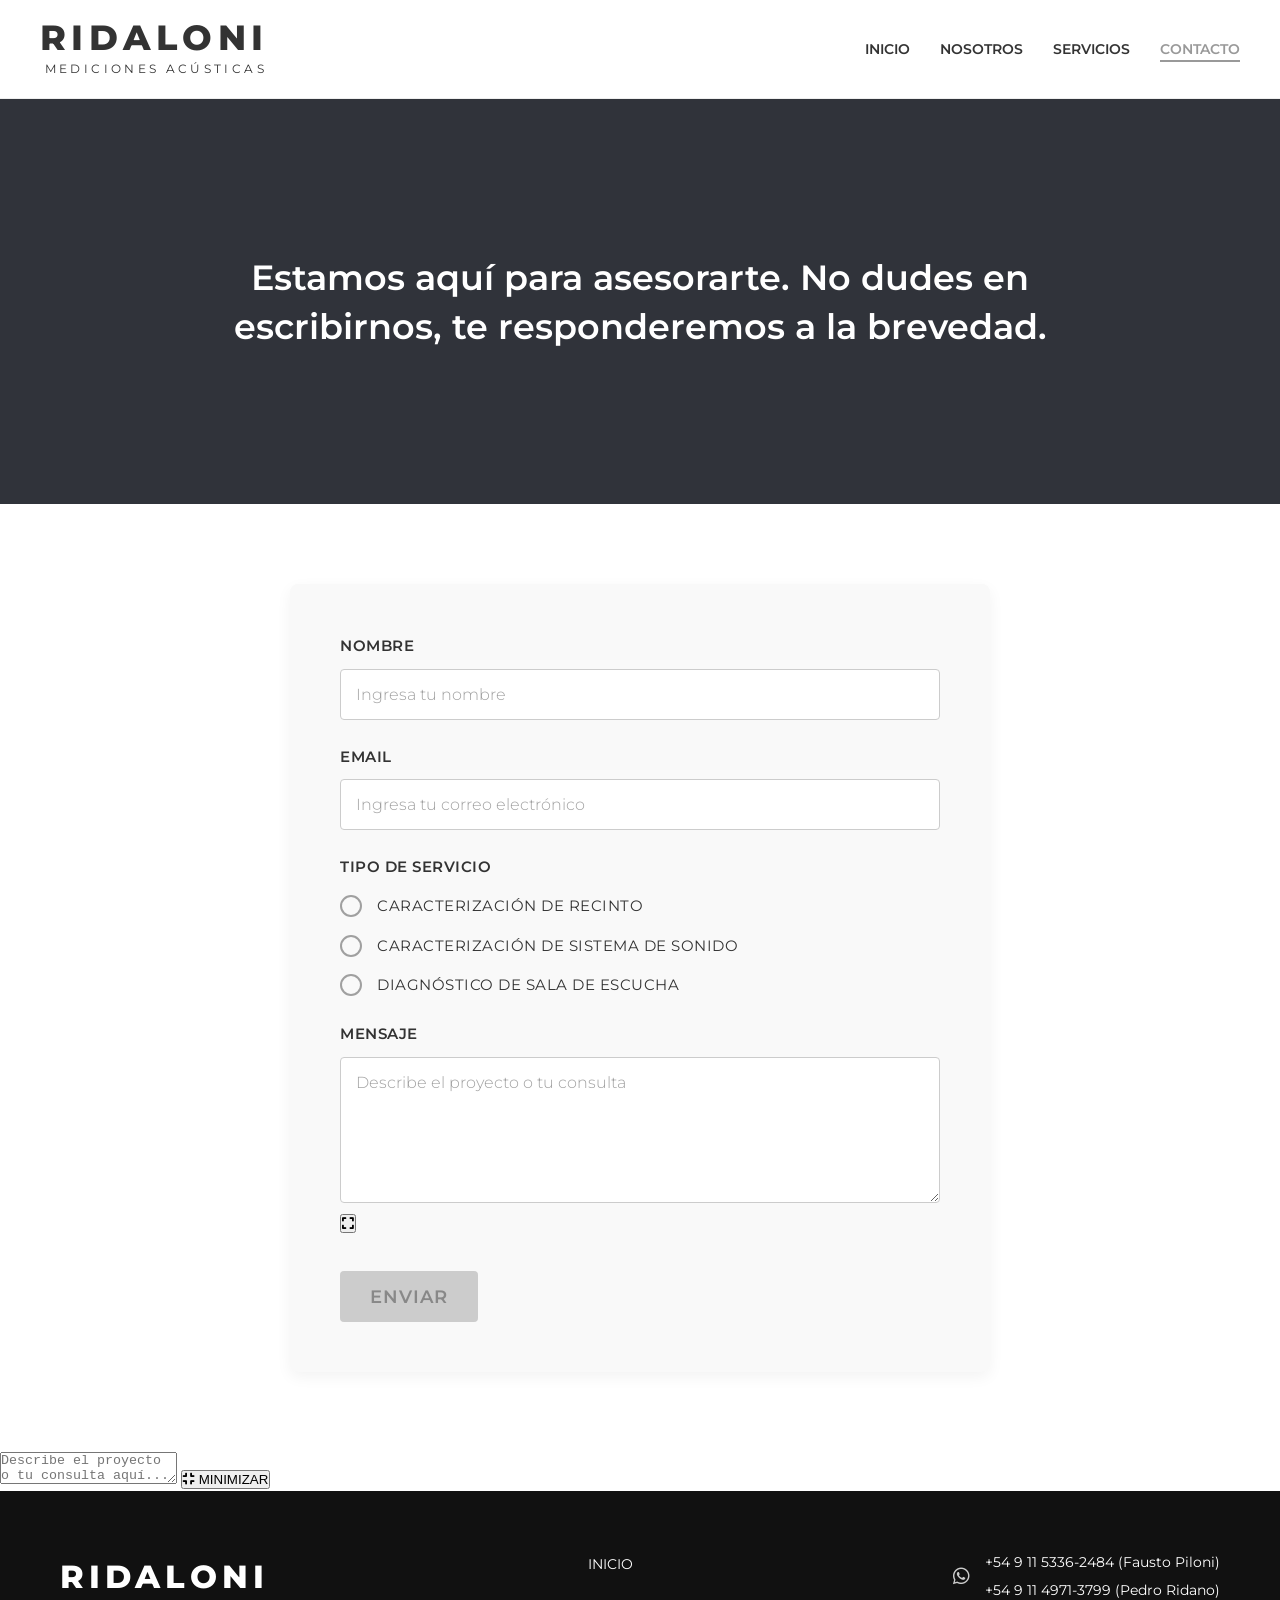
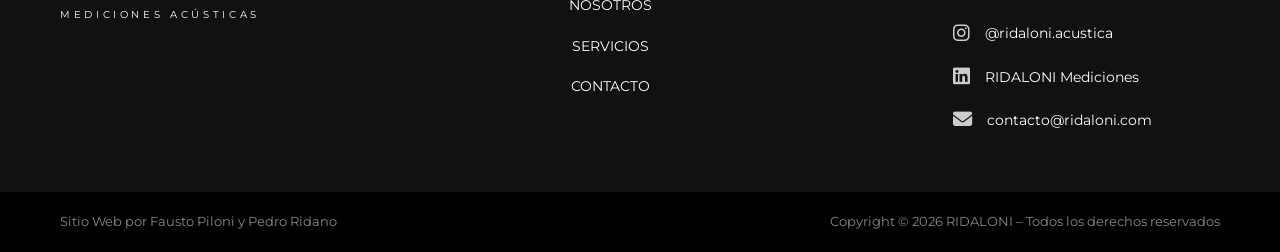
==== contacto/index.html @ b8cfa77a "Update index.html" ====
<!DOCTYPE html>
<html lang="es">
<head>
    <meta charset="UTF-8">
    <meta name="viewport" content="width=device-width, initial-scale=1.0">
    <title>Contacto | RIDALONI Mediciones Acústicas</title>
    
    <link rel="preconnect" href="https://fonts.googleapis.com">
    <link rel="preconnect" href="https://fonts.gstatic.com" crossorigin>
    <link href="https://fonts.googleapis.com/css2?family=Montserrat:wght@300;400;600;800&display=swap" rel="stylesheet">
    <link rel="stylesheet" href="https://cdnjs.cloudflare.com/ajax/libs/font-awesome/6.4.0/css/all.min.css">
    
    <link rel="stylesheet" href="../assets/css/style.css">
</head>
<body>

    <!-- CABECERA -->
    <header class="main-header" id="cabecera">
        <div class="logo-container">
            <a href="../" class="logo-link">
                <span class="logo-title">RIDALONI</span>
                <span class="logo-subtitle">MEDICIONES ACÚSTICAS</span>
            </a>
        </div>
        <nav class="main-nav">
            <ul>
                <li><a href="../">INICIO</a></li>
                <li><a href="../nosotros/">NOSOTROS</a></li>
                <li><a href="../servicios/">SERVICIOS</a></li>
                <li><a href="./" class="active">CONTACTO</a></li>
            </ul>
        </nav>
    </header>

    <main>
        <!-- SECCIÓN: FOTO HERO -->
        <section class="hero-contacto">
            <div class="hero-overlay"></div>
            <h1>Estamos aquí para asesorarte. No dudes en escribirnos, te responderemos a la brevedad.</h1>
        </section>

        <!-- SECCIÓN: FORMULARIO DE CONTACTO -->
        <section class="contact-form-section">
            <div class="container">
                
                <div class="form-wrapper">
                    <!-- FormSubmit configurado -->
                    <form action="https://formsubmit.co/faustopiloni@gmail.com" method="POST" class="custom-form" id="formularioContacto">
                        
                        <input type="hidden" name="_subject" id="asuntoDinamico" value="Nueva consulta desde la web">
                        <input type="hidden" name="_template" value="table">
                        
                        <div class="form-group">
                            <label for="nombre">NOMBRE</label>
                            <input type="text" id="nombre" name="nombre" placeholder="Ingresa tu nombre" required>
                        </div>

                        <div class="form-group">
                            <label for="email">EMAIL</label>
                            <input type="email" id="email" name="email" placeholder="Ingresa tu correo electrónico" required>
                        </div>

                        <div class="form-group">
                            <label>TIPO DE SERVICIO</label>
                            <div class="radio-group">
                                <label class="custom-radio" title="Seleccione una de las opciones">
                                    <input type="radio" name="servicio" value="Caracterización de Recinto" required>
                                    <span class="radio-mark"></span>
                                    CARACTERIZACIÓN DE RECINTO
                                </label>
                                
                                <label class="custom-radio" title="Seleccione una de las opciones">
                                    <input type="radio" name="servicio" value="Caracterización de Sistema de Sonido">
                                    <span class="radio-mark"></span>
                                    CARACTERIZACIÓN DE SISTEMA DE SONIDO
                                </label>
                                
                                <label class="custom-radio" title="Seleccione una de las opciones">
                                    <input type="radio" name="servicio" value="Diagnóstico de Sala de Escucha">
                                    <span class="radio-mark"></span>
                                    DIAGNÓSTICO DE SALA DE ESCUCHA
                                </label>
                            </div>
                        </div>

                        <div class="form-group">
                            <label for="mensaje">MENSAJE</label>
                            <!-- Contenedor nuevo para posicionar el botoncito -->
                            <div class="textarea-wrapper">
                                <textarea id="mensaje" name="mensaje" rows="6" placeholder="Describe el proyecto o tu consulta" required></textarea>
                                <button type="button" id="btnExpand" class="btn-expand" title="Escribir en pantalla completa">
                                    <i class="fa-solid fa-expand"></i>
                                </button>
                            </div>
                        </div>

                        <button type="submit" class="btn-enviar" id="btnEnviar" disabled>ENVIAR</button>
                    </form>
                </div>

            </div>
        </section>

        <!-- MODAL PANTALLA COMPLETA PARA EL MENSAJE -->
        <div id="modalMensaje" class="fullscreen-modal">
            <div class="modal-content">
                <textarea id="mensajeFullscreen" placeholder="Describe el proyecto o tu consulta aquí..."></textarea>
                <button type="button" id="btnMinimize" class="btn-minimize" title="Volver al formulario">
                    <i class="fa-solid fa-compress"></i> MINIMIZAR
                </button>
            </div>
        </div>
    </main>

    <!-- PIE DE PÁGINA -->
    <footer class="main-footer">
        <div class="footer-top container">
            <div class="footer-col footer-logo">
                <span class="logo-title-footer">RIDALONI</span>
                <span class="logo-subtitle-footer">MEDICIONES ACÚSTICAS</span>
            </div>
            <div class="footer-col footer-nav">
                <ul>
                    <li><a href="../">INICIO</a></li>
                    <li><a href="../nosotros/">NOSOTROS</a></li>
                    <li><a href="../servicios/">SERVICIOS</a></li>
                    <li><a href="./">CONTACTO</a></li>
                </ul>
            </div>
            <div class="footer-col footer-contact">
                <div class="contact-item">
                    <i class="fa-brands fa-whatsapp"></i>
                    <div class="phones">
                        <a href="https://wa.me/5491153362484" target="_blank">+54 9 11 5336-2484 (Fausto Piloni)</a>
                        <a href="https://wa.me/5491149713799" target="_blank">+54 9 11 4971-3799 (Pedro Ridano)</a>
                    </div>
                </div>
                <div class="contact-item">
                    <i class="fa-brands fa-instagram"></i>
                    <a href="https://instagram.com/ridaloni.acustica" target="_blank">@ridaloni.acustica</a>
                </div>
                <div class="contact-item">
                    <i class="fa-brands fa-linkedin"></i>
                    <a href="https://linkedin.com/company/ridaloni" target="_blank">RIDALONI Mediciones</a>
                </div>
                <div class="contact-item">
                    <i class="fa-solid fa-envelope"></i>
                    <a href="mailto:contacto@ridaloni.com">contacto@ridaloni.com</a>
                </div>
            </div>
        </div>
        <div class="footer-bottom">
            <div class="container bottom-flex">
                <div class="bottom-left">Sitio Web por Fausto Piloni y Pedro Ridano</div>
                <div class="bottom-right">Copyright &copy; 2026 RIDALONI &ndash; Todos los derechos reservados</div>
            </div>
        </div>
    </footer>

    <!-- BOTÓN VOLVER ARRIBA -->
    <button id="btnVolverArriba" title="Volver al inicio">
        <i class="fa-solid fa-chevron-up"></i>
    </button>

    <script>
        // --- LÓGICA DEL BOTÓN VOLVER ARRIBA ---
        const btnVolver = document.getElementById("btnVolverArriba");
        window.onscroll = function() {
            if (document.body.scrollTop > 20 || document.documentElement.scrollTop > 20) {
                btnVolver.classList.add("mostrar");
            } else {
                btnVolver.classList.remove("mostrar");
            }
        };
        btnVolver.addEventListener("click", function() {
            window.scrollTo({ top: 0, behavior: "smooth" });
        });

        // --- LÓGICA DEL FORMULARIO Y VALIDACIÓN ---
        const form = document.getElementById('formularioContacto');
        const btnEnviar = document.getElementById('btnEnviar');
        const asuntoDinamico = document.getElementById('asuntoDinamico');
        const inputs = form.querySelectorAll('input[type="text"], input[type="email"], textarea');
        const radios = form.querySelectorAll('input[type="radio"]');

        function validarFormulario() {
            let textoCompleto = true;
            inputs.forEach(input => {
                if (input.value.trim() === '') {
                    textoCompleto = false;
                }
            });

            let radioSeleccionado = false;
            radios.forEach(radio => {
                if (radio.checked) {
                    radioSeleccionado = true;
                }
            });

            if (textoCompleto && radioSeleccionado) {
                btnEnviar.disabled = false;
            } else {
                btnEnviar.disabled = true;
            }
        }

        form.addEventListener('input', validarFormulario);
        form.addEventListener('change', validarFormulario);

        form.addEventListener('submit', function() {
            const nombre = document.getElementById('nombre').value.trim();
            let servicio = "";
            radios.forEach(radio => {
                if (radio.checked) {
                    servicio = radio.value;
                }
            });
            asuntoDinamico.value = nombre + " - " + servicio;
        });

        // --- LÓGICA DEL MODO PANTALLA COMPLETA (MENSAJE) ---
        const modalMensaje = document.getElementById('modalMensaje');
        const btnExpand = document.getElementById('btnExpand');
        const btnMinimize = document.getElementById('btnMinimize');
        const mensajeOriginal = document.getElementById('mensaje');
        const mensajeFullscreen = document.getElementById('mensajeFullscreen');

        // Abrir pantalla completa
        btnExpand.addEventListener('click', () => {
            modalMensaje.classList.add('mostrar-modal');
            mensajeFullscreen.value = mensajeOriginal.value; // Copia lo que ya escribiste
            mensajeFullscreen.focus();
        });

        // Minimizar pantalla completa
        btnMinimize.addEventListener('click', () => {
            modalMensaje.classList.remove('mostrar-modal');
            mensajeOriginal.value = mensajeFullscreen.value; // Vuelca lo que escribiste en el form
            validarFormulario(); // Re-chequea si se habilita el botón enviar
        });

        // Sincronizar en tiempo real mientras el usuario escribe en fullscreen
        mensajeFullscreen.addEventListener('input', () => {
            mensajeOriginal.value = mensajeFullscreen.value;
            validarFormulario();
        });
    </script>
</body>
</html>
---- assets/css/style.css ----
/* ==========================================================================
   RESET Y VARIABLES BASE
   ========================================================================== */
* {
    margin: 0;
    padding: 0;
    box-sizing: border-box;
}

body {
    font-family: 'Montserrat', sans-serif;
    background-color: #ffffff;
    color: #333333; 
    line-height: 1.6;
}

.container {
    max-width: 1200px;
    margin: 0 auto;
    padding: 0 20px;
}

/* ==========================================================================
   CABECERA (HEADER) Y NAVEGACIÓN
   ========================================================================== */
.main-header {
    display: flex;
    justify-content: space-between;
    align-items: center;
    padding: 20px 40px;
    background-color: #ffffff;
    border-bottom: 1px solid #eeeeee;
}

.logo-link {
    text-decoration: none;
    display: flex;
    flex-direction: column;
    align-items: center;
    color: #333333;
}

.logo-title {
    font-size: 2.2rem;
    font-weight: 800;
    letter-spacing: 0.15em;
    line-height: 1;
}

.logo-subtitle {
    font-size: 0.75rem;
    font-weight: 400;
    letter-spacing: 0.28em; 
    margin-top: 4px;
    margin-right: -0.28em; 
}

.main-nav ul {
    list-style: none;
    display: flex;
    gap: 30px;
}

.main-nav a {
    text-decoration: none;
    color: #333333;
    font-weight: 600;
    font-size: 0.9rem;
    transition: all 0.3s ease;
}

.main-nav a:hover,
.main-nav a.active {
    color: #999999;
    text-decoration: underline;
    text-underline-offset: 6px;
    text-decoration-thickness: 2px;
}

/* ==========================================================================
   CARRUSEL (IMÁGENES GRANDES)
   ========================================================================== */
.carousel {
    position: relative;
    width: 100%;
    height: 85vh;
    overflow: hidden;
}

.carousel-inner {
    width: 100%;
    height: 100%;
    position: relative;
}

.carousel-item {
    position: absolute;
    top: 0;
    left: 0;
    width: 100%;
    height: 100%;
    opacity: 0;
    transition: opacity 0.8s ease-in-out;
    display: flex;
    align-items: center;
    justify-content: center;
    background-size: cover;
    background-position: center;
}

.carousel-item.active {
    opacity: 1;
    z-index: 1;
}

.carousel-control {
    position: absolute;
    top: 50%;
    transform: translateY(-50%);
    background: rgba(255, 255, 255, 0.3);
    color: #ffffff;
    border: none;
    font-size: 2rem;
    padding: 15px 20px;
    cursor: pointer;
    z-index: 10;
    transition: background 0.3s;
}

.carousel-control:hover {
    background: rgba(0, 0, 0, 0.5);
}

.prev { left: 20px; }
.next { right: 20px; }

.temp-text {
    color: #ffffff;
    font-size: 2rem;
    font-weight: 600;
}

/* ==========================================================================
   SECCIÓN: QUIÉNES SOMOS
   ========================================================================== */
.about-section {
    padding: 80px 20px;
    background-color: #ffffff;
    text-align: center;
}

.about-section p {
    font-size: 1.5rem; 
    font-weight: 300;
    max-width: 900px;
    margin: 0 auto;
    color: #444444; 
}

/* ==========================================================================
   SECCIÓN: SLOGAN
   ========================================================================== */
.slogan-section {
    background-color: #4a5568; 
    color: #ffffff;
    padding: 60px 20px;
    text-align: center;
}

.slogan-section h2 {
    font-size: 2rem;
    font-weight: 400;
    letter-spacing: 1px;
}

/* ==========================================================================
   FOOTER (PIE DE PÁGINA)
   ========================================================================== */
.main-footer {
    background-color: #111111;
    color: #ffffff;
}

.footer-top {
    display: flex;
    justify-content: space-between;
    align-items: flex-start;
    padding: 60px 20px;
    flex-wrap: wrap;
    gap: 40px;
}

.footer-logo {
    display: flex;
    flex-direction: column;
}
.logo-title-footer {
    font-size: 2rem;
    font-weight: 800;
    letter-spacing: 0.15em;
}
.logo-subtitle-footer {
    font-size: 0.65rem;
    font-weight: 400;
    letter-spacing: 0.35em;
    margin-top: 4px;
}

.footer-nav ul {
    list-style: none;
    display: flex;
    flex-direction: column;
    gap: 15px;
    text-align: center;
}
.footer-nav a {
    color: #ffffff;
    text-decoration: none;
    font-weight: 400;
    font-size: 0.9rem;
}
.footer-nav a:hover {
    color: #999999;
}

.footer-contact {
    display: flex;
    flex-direction: column;
    gap: 20px;
}

.contact-item {
    display: flex;
    align-items: center;
    gap: 15px;
    font-size: 0.9rem;
}

.contact-item i {
    font-size: 1.2rem;
    color: #cccccc;
}

/* Modificamos los links de contacto para que incluyan los números de WhatsApp */
.contact-item a, .phones a {
    color: #ffffff;
    text-decoration: none;
    transition: color 0.3s;
}

.contact-item a:hover, .phones a:hover {
    color: #999999;
    text-decoration: underline;
}

.phones {
    display: flex;
    flex-direction: column;
    gap: 5px;
}

.footer-bottom {
    background-color: #000000;
    padding: 20px;
    font-size: 0.8rem;
    color: #888888;
}

.bottom-flex {
    display: flex;
    justify-content: space-between;
    align-items: center;
    flex-wrap: wrap;
    gap: 10px;
}

.bottom-left, .bottom-right {
    flex: 1;
}

.bottom-right {
    text-align: right;
}

/* ==========================================================================
   BOTÓN VOLVER ARRIBA
   ========================================================================== */
#btnVolverArriba {
    position: fixed;
    bottom: 30px;
    right: 30px;
    z-index: 99;
    font-size: 20px;
    border: none;
    outline: none;
    /* Aquí lo hacemos translúcido usando rgba (rojo, verde, azul, opacidad) */
    background-color: rgba(0, 0, 0, 0.25); 
    /* El backdrop-filter aplica un ligero desenfoque a lo que quede por detrás del botón */
    backdrop-filter: blur(5px); 
    color: white;
    cursor: pointer;
    padding: 15px;
    border-radius: 50%;
    width: 50px;
    height: 50px;
    display: flex;
    align-items: center;
    justify-content: center;
    
    /* Arranca invisible */
    opacity: 0;
    visibility: hidden;
    transition: opacity 0.3s ease, visibility 0.3s ease, background-color 0.3s ease;
}

/* Al agregar la clase .mostrar desde Javascript, se hace visible */
#btnVolverArriba.mostrar {
    opacity: 1;
    visibility: visible;
}

/* Se vuelve un poco más oscuro (pero sigue translúcido) al pasar el mouse */
#btnVolverArriba:hover {
    background-color: rgba(0, 0, 0, 0.6);
}


/* ==========================================================================
   PÁGINA: NOSOTROS
   ========================================================================== */
.hero-nosotros {
    position: relative;
    width: 100%;
    height: 45vh;
    background-color: #6b7280; /* Color gris de fondo hasta que subas la foto */
    background-size: cover;
    background-position: center;
    display: flex;
    align-items: center;
    justify-content: center;
}

.hero-overlay {
    position: absolute;
    top: 0; left: 0; right: 0; bottom: 0;
    background-color: rgba(0, 0, 0, 0.55); /* El "velo" translúcido */
    z-index: 1;
}

.hero-nosotros h1 {
    position: relative;
    z-index: 2;
    color: #ffffff;
    font-size: 2.2rem;
    font-weight: 600;
    text-align: center;
    padding: 0 20px;
    max-width: 900px;
}

/* Sección Qué Hacemos */
.what-we-do-section {
    background-color: #4a5568; /* El azul grisáceo institucional */
    color: #ffffff;
    padding: 80px 20px;
    text-align: center;
}

.what-we-do-section p {
    font-size: 1.2rem;
    font-weight: 300;
    max-width: 950px;
    margin: 0 auto;
    line-height: 1.8;
}

/* Sección Filosofía */
.philosophy-section {
    background-color: #ffffff;
    padding: 90px 20px;
}

.philosophy-container {
    max-width: 900px;
    margin: 0 auto;
}

.philosophy-container p {
    font-size: 1.1rem;
    color: #444444;
    margin-bottom: 25px;
    line-height: 1.8;
    text-align: justify;
}

/* Sección Fundadores */
.founders-section {
    background-color: #4a5568; 
    padding: 90px 20px;
}

.founder-card {
    display: flex;
    align-items: center;
    gap: 60px;
    max-width: 1000px;
    margin: 0 auto 80px auto;
}

.founder-card:last-child {
    margin-bottom: 0;
}

/* Diseño de la "Polaroid" */
.polaroid {
    background-color: #ffffff;
    padding: 12px 12px 25px 12px;
    box-shadow: 0 10px 20px rgba(0,0,0,0.25);
    width: 250px;
    flex-shrink: 0;
    display: flex;
    flex-direction: column;
}

.polaroid-img {
    width: 100%;
    height: 226px; /* La hace cuadrada */
    object-fit: cover;
}

/* Iconos de Linkedin y Web en el borde blanco de abajo */
.polaroid-icons {
    display: flex;
    justify-content: center;
    gap: 20px;
    margin-top: 15px;
}

.polaroid-icons a {
    color: #333333;
    font-size: 1.4rem;
    transition: color 0.3s;
}

.polaroid-icons a:hover {
    color: #999999;
}

/* Textos de los fundadores */
.founder-info {
    flex: 1;
    color: #ffffff;
}

.founder-info h3 {
    font-size: 1.8rem;
    font-weight: 600;
    margin-bottom: 15px;
    letter-spacing: 1px;
}

.founder-info p {
    font-size: 1.1rem;
    font-weight: 300;
    line-height: 1.7;
    text-align: justify;
}


/* ==========================================================================
   PÁGINA: SERVICIOS
   ========================================================================== */
.hero-servicios {
    position: relative;
    width: 100%;
    height: 45vh;
    background-color: #4a5568; /* Color temporal hasta que subas la foto */
    background-size: cover;
    background-position: center;
    display: flex;
    align-items: center;
    justify-content: center;
}

.hero-servicios h1 {
    position: relative;
    z-index: 2;
    color: #ffffff;
    font-size: 2.2rem;
    font-weight: 600;
    text-align: center;
    padding: 0 20px;
    max-width: 900px;
    line-height: 1.4;
}

/* Sección de la Lista de Servicios (Fondo Blanco) */
.services-list-section {
    background-color: #ffffff;
    padding: 90px 20px;
}

/* Tarjeta individual de servicio */
.service-card {
    display: flex;
    align-items: center;
    gap: 60px;
    max-width: 1000px;
    margin: 0 auto 90px auto;
}

/* Con esta clase invertimos el orden (Foto a la derecha, texto izquierda) */
.service-card.reverse {
    flex-direction: row-reverse;
}

.service-card:last-child {
    margin-bottom: 0;
}

/* Estilo Polaroid sin iconos (solo la foto con borde blanco) */
.polaroid-service {
    background-color: #ffffff;
    /* Borde grueso abajo típico de polaroid, sin iconos */
    padding: 12px 12px 40px 12px; 
    box-shadow: 0 10px 20px rgba(0,0,0,0.15);
    width: 320px;
    flex-shrink: 0;
}

.polaroid-service-img {
    width: 100%;
    height: 320px; /* Foto cuadrada más grande para apreciar el equipo/medición */
    object-fit: cover;
}

/* Textos del servicio */
.service-info {
    flex: 1;
    color: #333333; /* Texto oscuro sobre fondo blanco */
}

.service-info h3 {
    font-size: 1.8rem;
    font-weight: 600;
    margin-bottom: 15px;
    letter-spacing: 1px;
    color: #111111;
}

.service-info p {
    font-size: 1.1rem;
    font-weight: 300;
    line-height: 1.8;
    text-align: justify;
    color: #444444;
}

/* Ajustes para pantallas pequeñas (celulares) en los servicios y fundadores */
@media (max-width: 768px) {
    .service-card, .service-card.reverse, .founder-card {
        flex-direction: column;
        gap: 30px;
        text-align: center;
    }
    
    .service-info p, .founder-info p {
        text-align: center; /* En móviles queda mejor centrado que justificado */
    }
}


/* ==========================================================================
   PÁGINA: CONTACTO
   ========================================================================== */
.hero-contacto {
    position: relative;
    width: 100%;
    height: 45vh;
    background-color: #6b7280; /* Color gris hasta que subas foto */
    background-size: cover;
    background-position: center;
    display: flex;
    align-items: center;
    justify-content: center;
}

.hero-contacto h1 {
    position: relative;
    z-index: 2;
    color: #ffffff;
    font-size: 2.2rem;
    font-weight: 600;
    text-align: center;
    padding: 0 20px;
    max-width: 900px;
    line-height: 1.4;
}

/* Sección Formulario */
.contact-form-section {
    background-color: #ffffff;
    padding: 80px 20px;
}

.form-wrapper {
    max-width: 700px;
    margin: 0 auto;
    background-color: #f9f9f9;
    padding: 50px;
    border-radius: 8px;
    box-shadow: 0 5px 15px rgba(0,0,0,0.05);
}

.custom-form {
    display: flex;
    flex-direction: column;
    gap: 25px;
}

.form-group {
    display: flex;
    flex-direction: column;
    gap: 10px;
}

.form-group label {
    font-size: 0.95rem;
    font-weight: 600;
    color: #333333;
    letter-spacing: 0.5px;
}

/* Estilos para inputs de texto y textarea */
.custom-form input[type="text"],
.custom-form input[type="email"],
.custom-form textarea {
    font-family: 'Montserrat', sans-serif;
    width: 100%;
    padding: 15px;
    border: 1px solid #cccccc;
    border-radius: 4px;
    font-size: 1rem;
    color: #444444;
    background-color: #ffffff;
    transition: border-color 0.3s;
}

.custom-form input:focus,
.custom-form textarea:focus {
    outline: none;
    border-color: #4a5568; /* Borde azul al hacer click adentro */
}

/* El texto de "placeholder" (Ej: Ingresa tu nombre) */
.custom-form input::placeholder,
.custom-form textarea::placeholder {
    color: #a0a0a0;
    font-weight: 300;
}

/* --- ESTILOS DE LOS RADIO BUTTONS (Círculos Personalizados) --- */
.radio-group {
    display: flex;
    flex-direction: column;
    gap: 15px;
    margin-top: 5px;
}

.custom-radio {
    display: flex;
    align-items: center;
    cursor: pointer;
    font-size: 0.95rem;
    color: #444444;
    font-weight: 400 !important;
}

/* Ocultar el círculo que viene por defecto en el navegador */
.custom-radio input[type="radio"] {
    display: none;
}

/* Crear nuestro propio círculo vacío */
.radio-mark {
    width: 22px;
    height: 22px;
    border: 2px solid #a0a0a0;
    border-radius: 50%;
    display: inline-block;
    position: relative;
    margin-right: 15px;
    transition: all 0.3s ease;
}

/* Efecto Hover sobre el círculo (se oscurece el borde) */
.custom-radio:hover .radio-mark {
    border-color: #4a5568;
}

/* Rellenar el círculo de azul cuando está seleccionado */
.custom-radio input[type="radio"]:checked + .radio-mark {
    border-color: #4a5568;
}

.custom-radio input[type="radio"]:checked + .radio-mark::after {
    content: "";
    width: 12px;
    height: 12px;
    background-color: #4a5568; /* Azul institucional */
    border-radius: 50%;
    position: absolute;
    top: 50%;
    left: 50%;
    transform: translate(-50%, -50%);
}

/* Botón de Enviar */
.btn-enviar {
    background-color: #4a5568;
    color: #ffffff;
    border: none;
    padding: 15px 30px;
    font-family: 'Montserrat', sans-serif;
    font-size: 1.1rem;
    font-weight: 600;
    letter-spacing: 1px;
    border-radius: 4px;
    cursor: pointer;
    transition: background-color 0.3s;
    margin-top: 10px;
    align-self: flex-start; /* Para que no ocupe todo el ancho */
}

.btn-enviar:hover {
    background-color: #374151; /* Un azul un poco más oscuro */
}

/* Ajustes para móviles */
@media (max-width: 600px) {
    .form-wrapper {
        padding: 30px 20px;
    }
    .btn-enviar {
        width: 100%;
        text-align: center;
    }
}

/* Estado deshabilitado del botón Enviar */
.btn-enviar:disabled {
    background-color: #cccccc;
    color: #888888;
    cursor: not-allowed;
}

.btn-enviar:disabled:hover {
    background-color: #cccccc; /* Evita que cambie de color si está bloqueado */
}
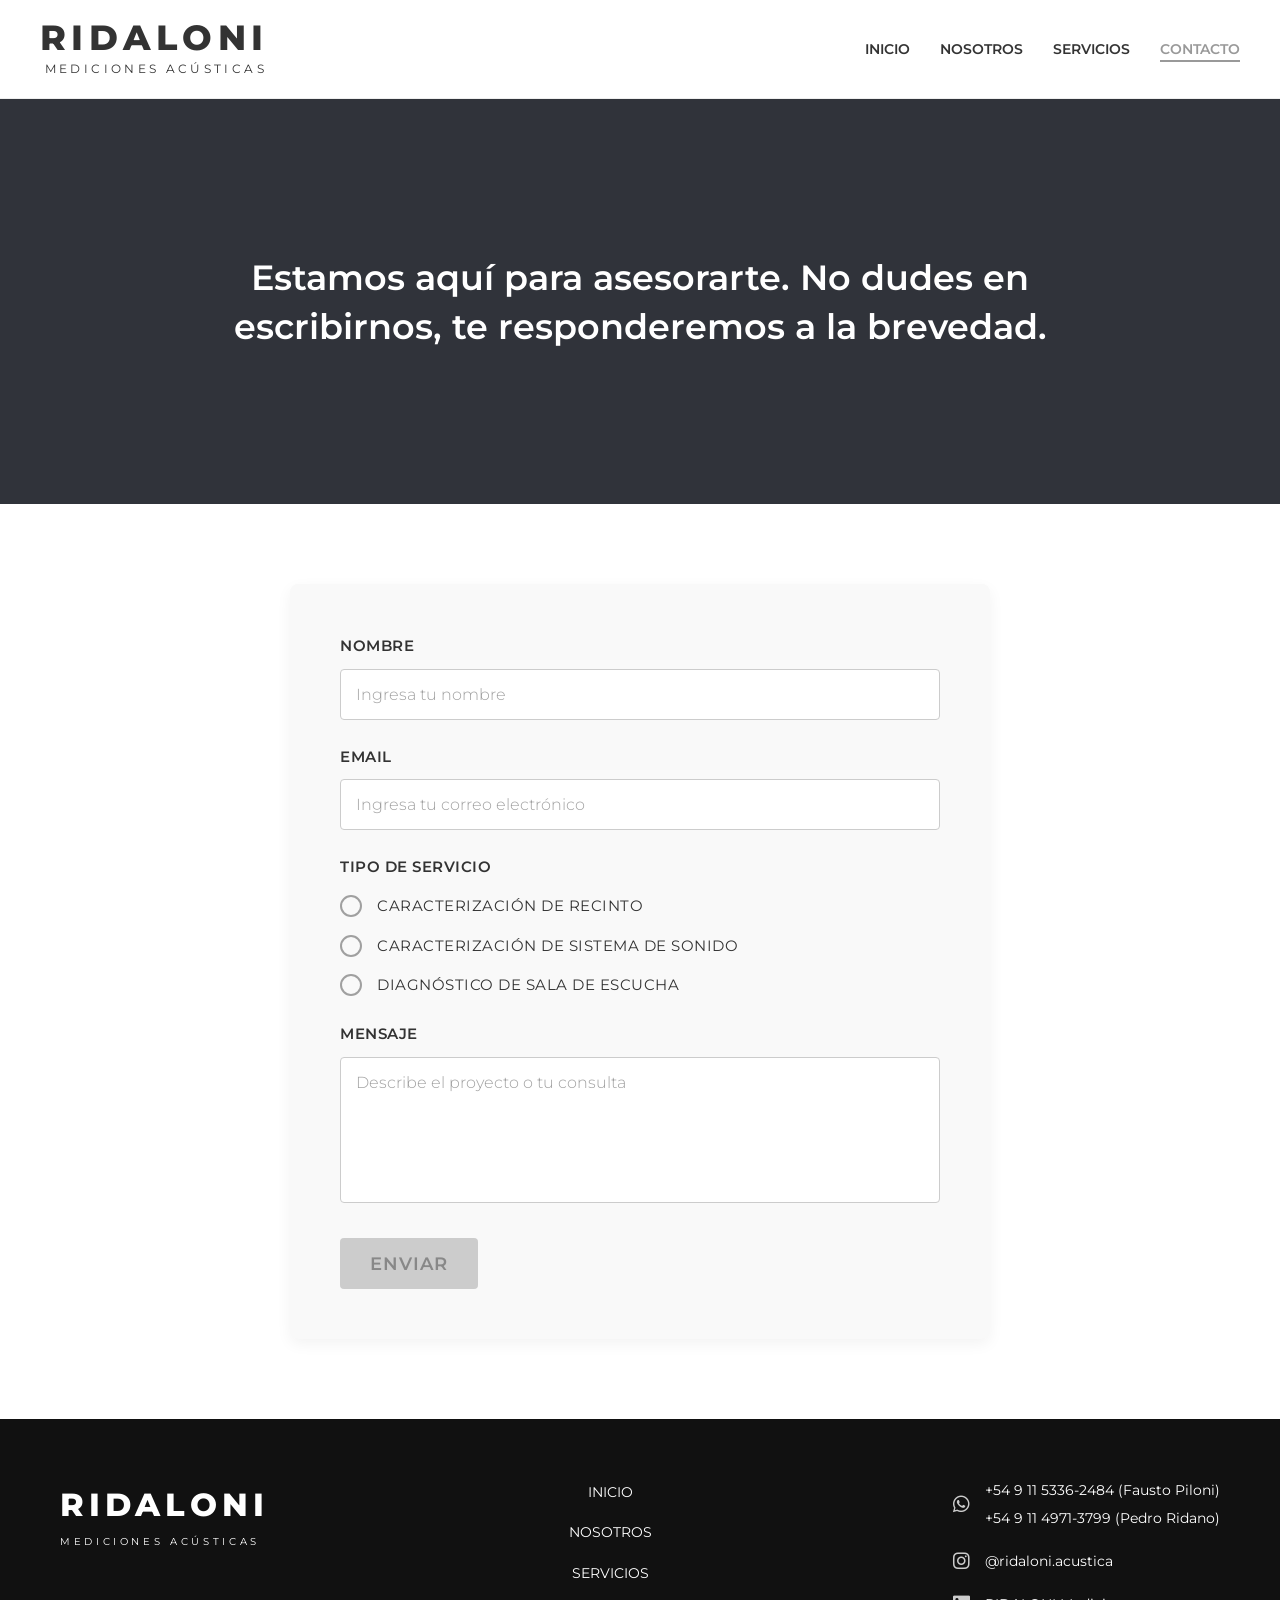
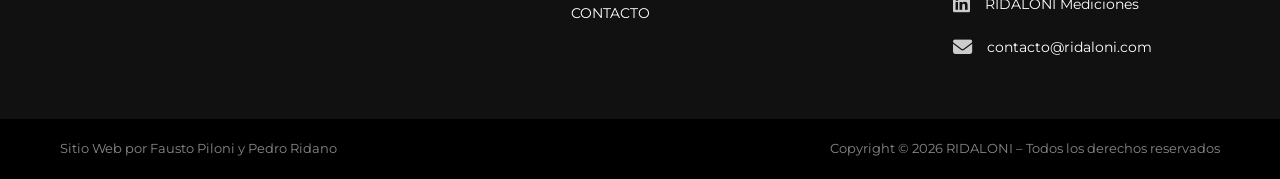
==== commit 9a11426b: "Update index.html" ====
--- a/contacto/index.html
+++ b/contacto/index.html
@@ -85,13 +85,8 @@
 
                         <div class="form-group">
                             <label for="mensaje">MENSAJE</label>
-                            <!-- Contenedor nuevo para posicionar el botoncito -->
-                            <div class="textarea-wrapper">
-                                <textarea id="mensaje" name="mensaje" rows="6" placeholder="Describe el proyecto o tu consulta" required></textarea>
-                                <button type="button" id="btnExpand" class="btn-expand" title="Escribir en pantalla completa">
-                                    <i class="fa-solid fa-expand"></i>
-                                </button>
-                            </div>
+                            <!-- Casilla de mensaje simple y directa -->
+                            <textarea id="mensaje" name="mensaje" rows="6" placeholder="Describe el proyecto o tu consulta" required></textarea>
                         </div>
 
                         <button type="submit" class="btn-enviar" id="btnEnviar" disabled>ENVIAR</button>
@@ -100,16 +95,6 @@
 
             </div>
         </section>
-
-        <!-- MODAL PANTALLA COMPLETA PARA EL MENSAJE -->
-        <div id="modalMensaje" class="fullscreen-modal">
-            <div class="modal-content">
-                <textarea id="mensajeFullscreen" placeholder="Describe el proyecto o tu consulta aquí..."></textarea>
-                <button type="button" id="btnMinimize" class="btn-minimize" title="Volver al formulario">
-                    <i class="fa-solid fa-compress"></i> MINIMIZAR
-                </button>
-            </div>
-        </div>
     </main>
 
     <!-- PIE DE PÁGINA -->
@@ -218,33 +203,6 @@
             });
             asuntoDinamico.value = nombre + " - " + servicio;
         });
-
-        // --- LÓGICA DEL MODO PANTALLA COMPLETA (MENSAJE) ---
-        const modalMensaje = document.getElementById('modalMensaje');
-        const btnExpand = document.getElementById('btnExpand');
-        const btnMinimize = document.getElementById('btnMinimize');
-        const mensajeOriginal = document.getElementById('mensaje');
-        const mensajeFullscreen = document.getElementById('mensajeFullscreen');
-
-        // Abrir pantalla completa
-        btnExpand.addEventListener('click', () => {
-            modalMensaje.classList.add('mostrar-modal');
-            mensajeFullscreen.value = mensajeOriginal.value; // Copia lo que ya escribiste
-            mensajeFullscreen.focus();
-        });
-
-        // Minimizar pantalla completa
-        btnMinimize.addEventListener('click', () => {
-            modalMensaje.classList.remove('mostrar-modal');
-            mensajeOriginal.value = mensajeFullscreen.value; // Vuelca lo que escribiste en el form
-            validarFormulario(); // Re-chequea si se habilita el botón enviar
-        });
-
-        // Sincronizar en tiempo real mientras el usuario escribe en fullscreen
-        mensajeFullscreen.addEventListener('input', () => {
-            mensajeOriginal.value = mensajeFullscreen.value;
-            validarFormulario();
-        });
     </script>
 </body>
 </html>
--- a/assets/css/style.css
+++ b/assets/css/style.css
@@ -757,3 +757,109 @@
 .btn-enviar:disabled:hover {
     background-color: #cccccc; /* Evita que cambie de color si está bloqueado */
 }
+
+/* ==========================================================================
+   MEJORAS EN EL ÁREA DE MENSAJE (MODO FULLSCREEN)
+   ========================================================================== */
+
+/* Bloquear la deformación por defecto del navegador */
+.custom-form textarea {
+    resize: none !important; 
+}
+
+/* Contenedor relativo para posicionar la flechita de expandir */
+.textarea-wrapper {
+    position: relative;
+    width: 100%;
+}
+
+/* Botón pequeñito en la esquina inferior derecha */
+.btn-expand {
+    position: absolute;
+    bottom: 12px;
+    right: 12px;
+    background: transparent;
+    border: none;
+    color: #a0a0a0;
+    font-size: 1.2rem;
+    cursor: pointer;
+    transition: color 0.3s ease;
+    padding: 5px;
+}
+
+.btn-expand:hover {
+    color: #4a5568;
+}
+
+/* --- ESTILOS DEL MODAL DE PANTALLA COMPLETA --- */
+.fullscreen-modal {
+    position: fixed;
+    top: 0;
+    left: 0;
+    width: 100vw;
+    height: 100vh;
+    background-color: rgba(0, 0, 0, 0.85); /* Fondo oscuro transparente */
+    z-index: 10000;
+    display: flex;
+    align-items: center;
+    justify-content: center;
+    opacity: 0;
+    pointer-events: none; /* No clickeable mientras está oculto */
+    transition: opacity 0.3s ease;
+}
+
+.fullscreen-modal.mostrar-modal {
+    opacity: 1;
+    pointer-events: auto;
+}
+
+.fullscreen-modal .modal-content {
+    width: 90%;
+    max-width: 900px;
+    height: 75vh;
+    position: relative;
+    display: flex;
+    flex-direction: column;
+}
+
+.fullscreen-modal textarea {
+    width: 100%;
+    height: 100%;
+    padding: 30px;
+    font-size: 1.2rem;
+    font-family: 'Montserrat', sans-serif;
+    color: #333333;
+    border-radius: 8px;
+    border: none;
+    resize: none;
+    box-shadow: 0 10px 30px rgba(0,0,0,0.5);
+}
+
+.fullscreen-modal textarea:focus {
+    outline: none;
+}
+
+/* Botón flotante de minimizar dentro de la pantalla completa */
+.btn-minimize {
+    position: absolute;
+    bottom: 25px;
+    right: 25px;
+    background-color: #4a5568;
+    color: #ffffff;
+    border: none;
+    padding: 12px 25px;
+    border-radius: 4px;
+    font-family: 'Montserrat', sans-serif;
+    font-size: 0.95rem;
+    font-weight: 600;
+    cursor: pointer;
+    display: flex;
+    align-items: center;
+    gap: 10px;
+    transition: background-color 0.3s;
+    box-shadow: 0 4px 10px rgba(0,0,0,0.3);
+}
+
+.btn-minimize:hover {
+    background-color: #374151;
+}
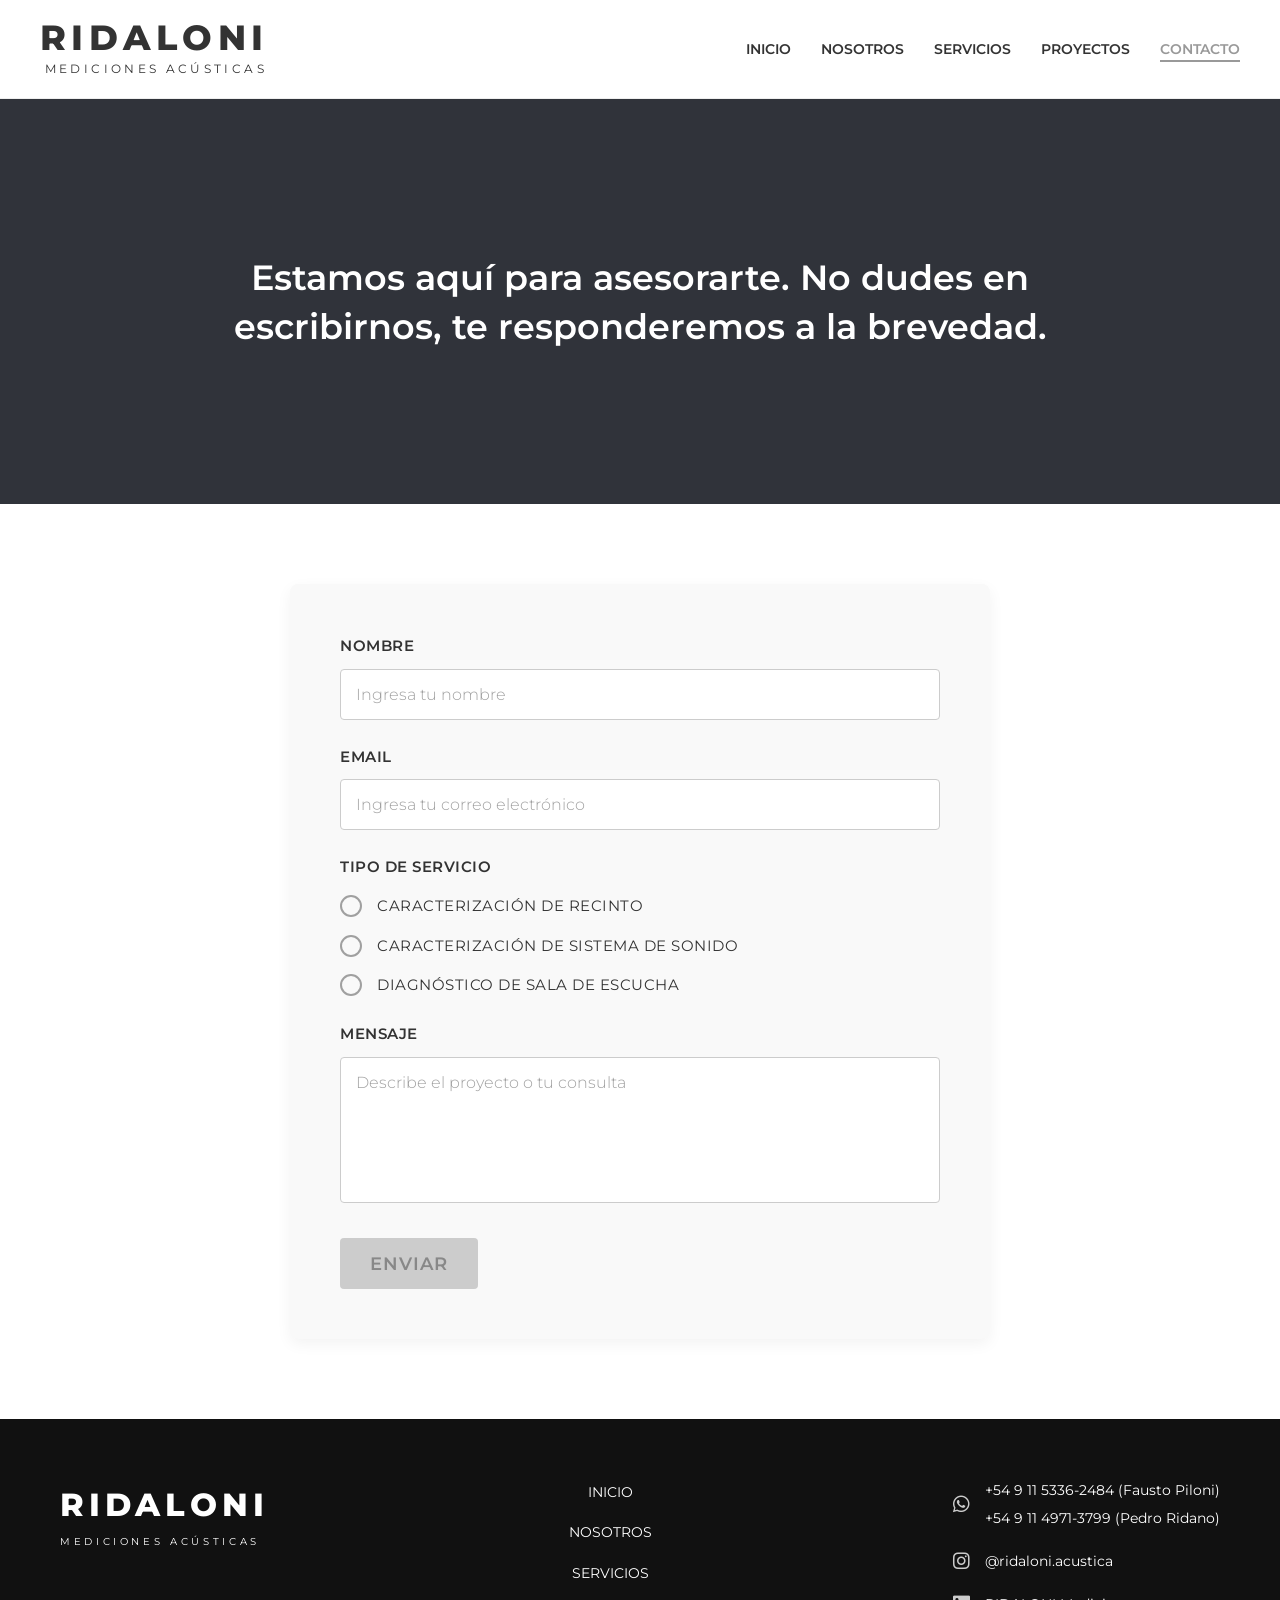
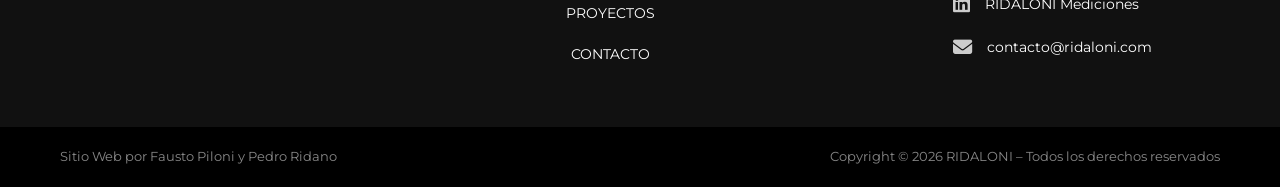
==== commit c5498765: "Update index.html Se agrega PROYECTOS" ====
--- a/contacto/index.html
+++ b/contacto/index.html
@@ -27,6 +27,7 @@
                 <li><a href="../">INICIO</a></li>
                 <li><a href="../nosotros/">NOSOTROS</a></li>
                 <li><a href="../servicios/">SERVICIOS</a></li>
+                <li><a href="../proyectos/">PROYECTOS</a></li>
                 <li><a href="./" class="active">CONTACTO</a></li>
             </ul>
         </nav>
@@ -109,6 +110,7 @@
                     <li><a href="../">INICIO</a></li>
                     <li><a href="../nosotros/">NOSOTROS</a></li>
                     <li><a href="../servicios/">SERVICIOS</a></li>
+                    <li><a href="../proyectos/">PROYECTOS</a></li>
                     <li><a href="./">CONTACTO</a></li>
                 </ul>
             </div>
--- a/assets/css/style.css
+++ b/assets/css/style.css
@@ -644,6 +644,7 @@
     color: #444444;
     background-color: #ffffff;
     transition: border-color 0.3s;
+    resize: none !important;
 }
 
 .custom-form input:focus,
@@ -759,107 +760,8 @@
 }
 
 /* ==========================================================================
-   MEJORAS EN EL ÁREA DE MENSAJE (MODO FULLSCREEN)
-   ========================================================================== */
-
-/* Bloquear la deformación por defecto del navegador */
+   BLOQUEAR EXPANSIÓN DEL MENSAJE
+   ========================================================================== */
 .custom-form textarea {
     resize: none !important; 
 }
-
-/* Contenedor relativo para posicionar la flechita de expandir */
-.textarea-wrapper {
-    position: relative;
-    width: 100%;
-}
-
-/* Botón pequeñito en la esquina inferior derecha */
-.btn-expand {
-    position: absolute;
-    bottom: 12px;
-    right: 12px;
-    background: transparent;
-    border: none;
-    color: #a0a0a0;
-    font-size: 1.2rem;
-    cursor: pointer;
-    transition: color 0.3s ease;
-    padding: 5px;
-}
-
-.btn-expand:hover {
-    color: #4a5568;
-}
-
-/* --- ESTILOS DEL MODAL DE PANTALLA COMPLETA --- */
-.fullscreen-modal {
-    position: fixed;
-    top: 0;
-    left: 0;
-    width: 100vw;
-    height: 100vh;
-    background-color: rgba(0, 0, 0, 0.85); /* Fondo oscuro transparente */
-    z-index: 10000;
-    display: flex;
-    align-items: center;
-    justify-content: center;
-    opacity: 0;
-    pointer-events: none; /* No clickeable mientras está oculto */
-    transition: opacity 0.3s ease;
-}
-
-.fullscreen-modal.mostrar-modal {
-    opacity: 1;
-    pointer-events: auto;
-}
-
-.fullscreen-modal .modal-content {
-    width: 90%;
-    max-width: 900px;
-    height: 75vh;
-    position: relative;
-    display: flex;
-    flex-direction: column;
-}
-
-.fullscreen-modal textarea {
-    width: 100%;
-    height: 100%;
-    padding: 30px;
-    font-size: 1.2rem;
-    font-family: 'Montserrat', sans-serif;
-    color: #333333;
-    border-radius: 8px;
-    border: none;
-    resize: none;
-    box-shadow: 0 10px 30px rgba(0,0,0,0.5);
-}
-
-.fullscreen-modal textarea:focus {
-    outline: none;
-}
-
-/* Botón flotante de minimizar dentro de la pantalla completa */
-.btn-minimize {
-    position: absolute;
-    bottom: 25px;
-    right: 25px;
-    background-color: #4a5568;
-    color: #ffffff;
-    border: none;
-    padding: 12px 25px;
-    border-radius: 4px;
-    font-family: 'Montserrat', sans-serif;
-    font-size: 0.95rem;
-    font-weight: 600;
-    cursor: pointer;
-    display: flex;
-    align-items: center;
-    gap: 10px;
-    transition: background-color 0.3s;
-    box-shadow: 0 4px 10px rgba(0,0,0,0.3);
-}
-
-.btn-minimize:hover {
-    background-color: #374151;
-}
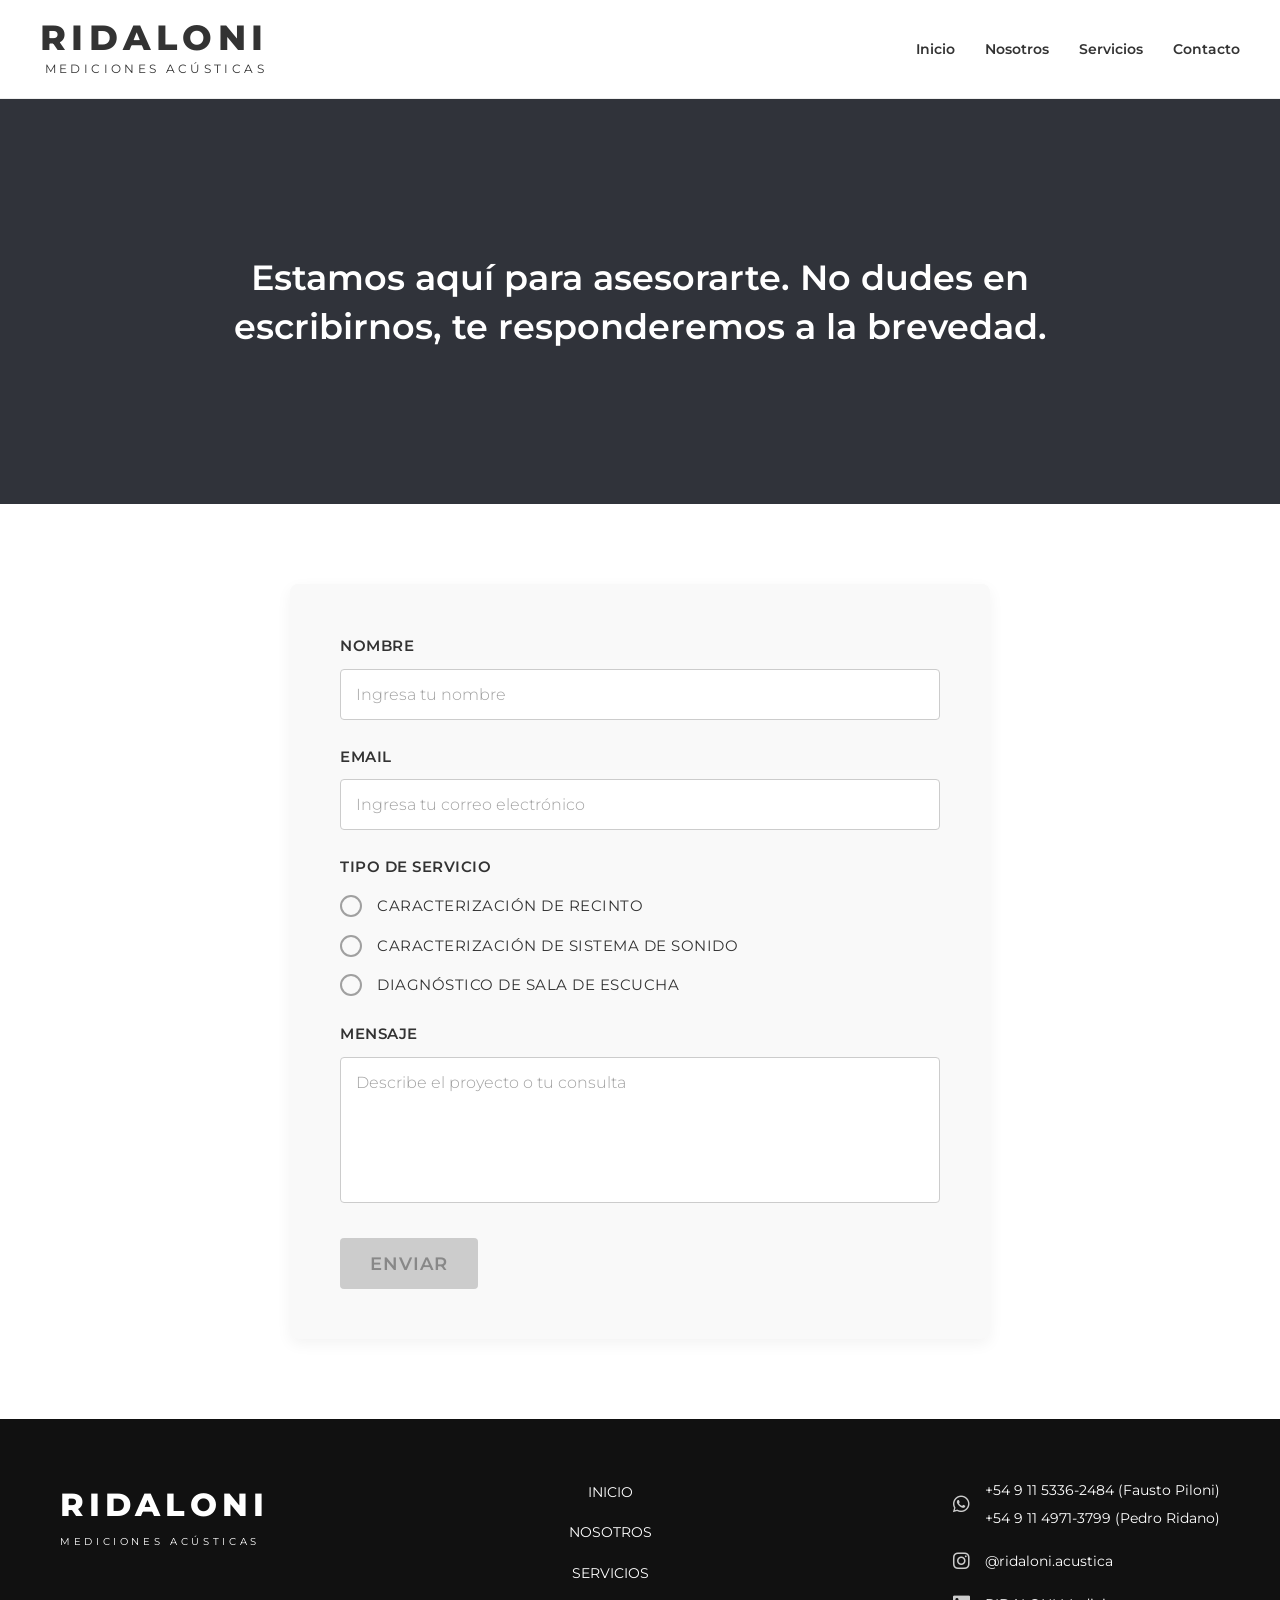
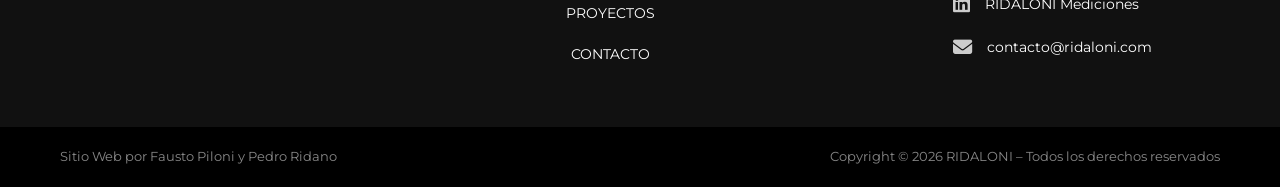
==== commit 5246eeb6: "Update index.html" ====
--- a/contacto/index.html
+++ b/contacto/index.html
@@ -14,21 +14,28 @@
 </head>
 <body>
 
-    <!-- CABECERA -->
-    <header class="main-header" id="cabecera">
-        <div class="logo-container">
-            <a href="../" class="logo-link">
-                <span class="logo-title">RIDALONI</span>
-                <span class="logo-subtitle">MEDICIONES ACÚSTICAS</span>
-            </a>
+    <!-- CABECERA Y NAVEGACIÓN -->
+    <header class="main-header">
+        <a href="index.html" class="logo-link">
+            <span class="logo-title">RIDALONI</span>
+            <span class="logo-subtitle">MEDICIONES ACÚSTICAS</span>
+        </a>
+
+        <!-- BOTÓN HAMBURGUESA -->
+        <div class="menu-toggle" id="mobile-menu">
+            <span></span>
+            <span></span>
+            <span></span>
         </div>
+
+        <!-- MENÚ DE NAVEGACIÓN -->
         <nav class="main-nav">
-            <ul>
-                <li><a href="../">INICIO</a></li>
-                <li><a href="../nosotros/">NOSOTROS</a></li>
-                <li><a href="../servicios/">SERVICIOS</a></li>
-                <li><a href="../proyectos/">PROYECTOS</a></li>
-                <li><a href="./" class="active">CONTACTO</a></li>
+            <!-- ¡ESTA ES LA LÍNEA CLAVE QUE DEBE TENER EL ID! -->
+            <ul id="nav-list">
+                <li><a href="index.html">Inicio</a></li>
+                <li><a href="nosotros.html">Nosotros</a></li>
+                <li><a href="servicios.html">Servicios</a></li>
+                <li><a href="contacto.html">Contacto</a></li>
             </ul>
         </nav>
     </header>
@@ -206,5 +213,18 @@
             asuntoDinamico.value = nombre + " - " + servicio;
         });
     </script>
+
+    <!-- SCRIPT PARA CELULARES -->
+    <script>
+        const mobileMenu = document.getElementById('mobile-menu');
+        const navList = document.getElementById('nav-list');
+
+        mobileMenu.addEventListener('click', () => {
+            // Esto transforma las 3 rayitas en X
+            mobileMenu.classList.toggle('open');
+            // Esto desliza el menú hacia abajo
+            navList.classList.toggle('active');
+        });
+    </script>
 </body>
 </html>
--- a/assets/css/style.css
+++ b/assets/css/style.css
@@ -30,6 +30,8 @@
     padding: 20px 40px;
     background-color: #ffffff;
     border-bottom: 1px solid #eeeeee;
+    position: relative; /* Necesario para el menú desplegable en móviles */
+    z-index: 9999; /* ¡ESTO ES VITAL PARA QUE EL MENÚ NO QUEDE DETRÁS DE LAS FOTOS! */
 }
 
 .logo-link {
@@ -77,6 +79,37 @@
     text-decoration-thickness: 2px;
 }
 
+/* --- DISEÑO DEL BOTÓN HAMBURGUESA (Oculto en PC) --- */
+.menu-toggle {
+    display: none; /* Se oculta en PC, se muestra en móvil */
+    flex-direction: column;
+    justify-content: space-between;
+    width: 30px;
+    height: 22px;
+    cursor: pointer;
+    z-index: 1001; /* Para que quede por encima del menú desplegable */
+}
+
+.menu-toggle span {
+    display: block;
+    height: 3px;
+    width: 100%;
+    background-color: #333333;
+    border-radius: 3px;
+    transition: all 0.3s ease;
+}
+
+/* Animación a 'X' cuando tiene la clase 'open' */
+.menu-toggle.open span:nth-child(1) {
+    transform: translateY(9.5px) rotate(45deg);
+}
+.menu-toggle.open span:nth-child(2) {
+    opacity: 0;
+}
+.menu-toggle.open span:nth-child(3) {
+    transform: translateY(-9.5px) rotate(-45deg);
+}
+
 /* ==========================================================================
    CARRUSEL (IMÁGENES GRANDES)
    ========================================================================== */
@@ -150,10 +183,11 @@
 }
 
 .about-section p {
-    font-size: 1.5rem; 
+    font-size: 1.2rem; 
     font-weight: 300;
-    max-width: 900px;
+    max-width: 950px;
     margin: 0 auto;
+    line-height: 1.8;
     color: #444444; 
 }
 
@@ -168,9 +202,14 @@
 }
 
 .slogan-section h2 {
-    font-size: 2rem;
-    font-weight: 400;
-    letter-spacing: 1px;
+    position: relative;
+    z-index: 2;
+    color: #ffffff;
+    font-size: 2.2rem;
+    font-weight: 600;
+    text-align: center;
+    padding: 0 20px;
+    margin: 0 auto;
 }
 
 /* ==========================================================================
@@ -241,7 +280,6 @@
     color: #cccccc;
 }
 
-/* Modificamos los links de contacto para que incluyan los números de WhatsApp */
 .contact-item a, .phones a {
     color: #ffffff;
     text-decoration: none;
@@ -293,9 +331,7 @@
     font-size: 20px;
     border: none;
     outline: none;
-    /* Aquí lo hacemos translúcido usando rgba (rojo, verde, azul, opacidad) */
     background-color: rgba(0, 0, 0, 0.25); 
-    /* El backdrop-filter aplica un ligero desenfoque a lo que quede por detrás del botón */
     backdrop-filter: blur(5px); 
     color: white;
     cursor: pointer;
@@ -306,24 +342,19 @@
     display: flex;
     align-items: center;
     justify-content: center;
-    
-    /* Arranca invisible */
     opacity: 0;
     visibility: hidden;
     transition: opacity 0.3s ease, visibility 0.3s ease, background-color 0.3s ease;
 }
 
-/* Al agregar la clase .mostrar desde Javascript, se hace visible */
 #btnVolverArriba.mostrar {
     opacity: 1;
     visibility: visible;
 }
 
-/* Se vuelve un poco más oscuro (pero sigue translúcido) al pasar el mouse */
 #btnVolverArriba:hover {
     background-color: rgba(0, 0, 0, 0.6);
 }
-
 
 /* ==========================================================================
    PÁGINA: NOSOTROS
@@ -332,7 +363,7 @@
     position: relative;
     width: 100%;
     height: 45vh;
-    background-color: #6b7280; /* Color gris de fondo hasta que subas la foto */
+    background-color: #6b7280; 
     background-size: cover;
     background-position: center;
     display: flex;
@@ -343,7 +374,7 @@
 .hero-overlay {
     position: absolute;
     top: 0; left: 0; right: 0; bottom: 0;
-    background-color: rgba(0, 0, 0, 0.55); /* El "velo" translúcido */
+    background-color: rgba(0, 0, 0, 0.55); 
     z-index: 1;
 }
 
@@ -356,11 +387,11 @@
     text-align: center;
     padding: 0 20px;
     max-width: 900px;
-}
-
-/* Sección Qué Hacemos */
+    line-height: 1.4;
+}
+
 .what-we-do-section {
-    background-color: #4a5568; /* El azul grisáceo institucional */
+    background-color: #4a5568; 
     color: #ffffff;
     padding: 80px 20px;
     text-align: center;
@@ -374,7 +405,6 @@
     line-height: 1.8;
 }
 
-/* Sección Filosofía */
 .philosophy-section {
     background-color: #ffffff;
     padding: 90px 20px;
@@ -393,7 +423,6 @@
     text-align: justify;
 }
 
-/* Sección Fundadores */
 .founders-section {
     background-color: #4a5568; 
     padding: 90px 20px;
@@ -411,12 +440,14 @@
     margin-bottom: 0;
 }
 
-/* Diseño de la "Polaroid" */
 .polaroid {
+    position: relative;
     background-color: #ffffff;
-    padding: 12px 12px 25px 12px;
+    padding: 12px 12px 75px 12px;
     box-shadow: 0 10px 20px rgba(0,0,0,0.25);
-    width: 250px;
+    width: 100%;
+    max-width: 320px;
+    margin: 0 auto;
     flex-shrink: 0;
     display: flex;
     flex-direction: column;
@@ -424,16 +455,21 @@
 
 .polaroid-img {
     width: 100%;
-    height: 226px; /* La hace cuadrada */
+    aspect-ratio: 1 / 1; 
     object-fit: cover;
 }
 
-/* Iconos de Linkedin y Web en el borde blanco de abajo */
 .polaroid-icons {
+    position: absolute;
+    bottom: 0;
+    left: 0;
+    width: 100%;
+    height: 75px;
     display: flex;
     justify-content: center;
+    align-items: center;
     gap: 20px;
-    margin-top: 15px;
+    margin-top: 0;
 }
 
 .polaroid-icons a {
@@ -446,7 +482,6 @@
     color: #999999;
 }
 
-/* Textos de los fundadores */
 .founder-info {
     flex: 1;
     color: #ffffff;
@@ -462,10 +497,9 @@
 .founder-info p {
     font-size: 1.1rem;
     font-weight: 300;
-    line-height: 1.7;
+    line-height: 1.8;
     text-align: justify;
 }
-
 
 /* ==========================================================================
    PÁGINA: SERVICIOS
@@ -474,7 +508,7 @@
     position: relative;
     width: 100%;
     height: 45vh;
-    background-color: #4a5568; /* Color temporal hasta que subas la foto */
+    background-color: #4a5568; 
     background-size: cover;
     background-position: center;
     display: flex;
@@ -494,13 +528,11 @@
     line-height: 1.4;
 }
 
-/* Sección de la Lista de Servicios (Fondo Blanco) */
 .services-list-section {
     background-color: #ffffff;
     padding: 90px 20px;
 }
 
-/* Tarjeta individual de servicio */
 .service-card {
     display: flex;
     align-items: center;
@@ -509,7 +541,6 @@
     margin: 0 auto 90px auto;
 }
 
-/* Con esta clase invertimos el orden (Foto a la derecha, texto izquierda) */
 .service-card.reverse {
     flex-direction: row-reverse;
 }
@@ -518,26 +549,26 @@
     margin-bottom: 0;
 }
 
-/* Estilo Polaroid sin iconos (solo la foto con borde blanco) */
 .polaroid-service {
+    position: relative;
     background-color: #ffffff;
-    /* Borde grueso abajo típico de polaroid, sin iconos */
-    padding: 12px 12px 40px 12px; 
+    padding: 12px 12px 75px 12px; 
     box-shadow: 0 10px 20px rgba(0,0,0,0.15);
-    width: 320px;
+    width: 100%;
+    max-width: 320px;
+    margin: 0 auto;
     flex-shrink: 0;
 }
 
 .polaroid-service-img {
     width: 100%;
-    height: 320px; /* Foto cuadrada más grande para apreciar el equipo/medición */
+    aspect-ratio: 1 / 1; 
     object-fit: cover;
 }
 
-/* Textos del servicio */
 .service-info {
     flex: 1;
-    color: #333333; /* Texto oscuro sobre fondo blanco */
+    color: #333333;
 }
 
 .service-info h3 {
@@ -556,20 +587,6 @@
     color: #444444;
 }
 
-/* Ajustes para pantallas pequeñas (celulares) en los servicios y fundadores */
-@media (max-width: 768px) {
-    .service-card, .service-card.reverse, .founder-card {
-        flex-direction: column;
-        gap: 30px;
-        text-align: center;
-    }
-    
-    .service-info p, .founder-info p {
-        text-align: center; /* En móviles queda mejor centrado que justificado */
-    }
-}
-
-
 /* ==========================================================================
    PÁGINA: CONTACTO
    ========================================================================== */
@@ -577,7 +594,7 @@
     position: relative;
     width: 100%;
     height: 45vh;
-    background-color: #6b7280; /* Color gris hasta que subas foto */
+    background-color: #6b7280; 
     background-size: cover;
     background-position: center;
     display: flex;
@@ -597,7 +614,6 @@
     line-height: 1.4;
 }
 
-/* Sección Formulario */
 .contact-form-section {
     background-color: #ffffff;
     padding: 80px 20px;
@@ -631,7 +647,6 @@
     letter-spacing: 0.5px;
 }
 
-/* Estilos para inputs de texto y textarea */
 .custom-form input[type="text"],
 .custom-form input[type="email"],
 .custom-form textarea {
@@ -650,17 +665,15 @@
 .custom-form input:focus,
 .custom-form textarea:focus {
     outline: none;
-    border-color: #4a5568; /* Borde azul al hacer click adentro */
-}
-
-/* El texto de "placeholder" (Ej: Ingresa tu nombre) */
+    border-color: #4a5568;
+}
+
 .custom-form input::placeholder,
 .custom-form textarea::placeholder {
     color: #a0a0a0;
     font-weight: 300;
 }
 
-/* --- ESTILOS DE LOS RADIO BUTTONS (Círculos Personalizados) --- */
 .radio-group {
     display: flex;
     flex-direction: column;
@@ -677,12 +690,10 @@
     font-weight: 400 !important;
 }
 
-/* Ocultar el círculo que viene por defecto en el navegador */
 .custom-radio input[type="radio"] {
     display: none;
 }
 
-/* Crear nuestro propio círculo vacío */
 .radio-mark {
     width: 22px;
     height: 22px;
@@ -694,12 +705,10 @@
     transition: all 0.3s ease;
 }
 
-/* Efecto Hover sobre el círculo (se oscurece el borde) */
 .custom-radio:hover .radio-mark {
     border-color: #4a5568;
 }
 
-/* Rellenar el círculo de azul cuando está seleccionado */
 .custom-radio input[type="radio"]:checked + .radio-mark {
     border-color: #4a5568;
 }
@@ -708,7 +717,7 @@
     content: "";
     width: 12px;
     height: 12px;
-    background-color: #4a5568; /* Azul institucional */
+    background-color: #4a5568; 
     border-radius: 50%;
     position: absolute;
     top: 50%;
@@ -716,7 +725,6 @@
     transform: translate(-50%, -50%);
 }
 
-/* Botón de Enviar */
 .btn-enviar {
     background-color: #4a5568;
     color: #ffffff;
@@ -730,25 +738,13 @@
     cursor: pointer;
     transition: background-color 0.3s;
     margin-top: 10px;
-    align-self: flex-start; /* Para que no ocupe todo el ancho */
+    align-self: flex-start;
 }
 
 .btn-enviar:hover {
-    background-color: #374151; /* Un azul un poco más oscuro */
-}
-
-/* Ajustes para móviles */
-@media (max-width: 600px) {
-    .form-wrapper {
-        padding: 30px 20px;
-    }
-    .btn-enviar {
-        width: 100%;
-        text-align: center;
-    }
-}
-
-/* Estado deshabilitado del botón Enviar */
+    background-color: #374151; 
+}
+
 .btn-enviar:disabled {
     background-color: #cccccc;
     color: #888888;
@@ -756,12 +752,441 @@
 }
 
 .btn-enviar:disabled:hover {
-    background-color: #cccccc; /* Evita que cambie de color si está bloqueado */
-}
+    background-color: #cccccc; 
+}
+
+/* =========================================
+   SECCIÓN PROYECTOS - INDEX (GRILLA)
+========================================= */
+.hero-proyectos {
+    background-image: url('../img/hero-proyectos.jpg'); 
+    background-size: cover;
+    background-position: center;
+    position: relative;
+    height: 40vh;
+    min-height: 300px;
+    display: flex;
+    align-items: center;
+    justify-content: center;
+    text-align: center;
+    color: #fff;
+    background-color: #6b7280;
+}
+
+.hero-proyectos h1 {
+    position: relative;
+    z-index: 2;
+    color: #ffffff;
+    font-size: 2.2rem;
+    font-weight: 600;
+    text-align: center;
+    padding: 0 20px;
+    max-width: 900px;
+    line-height: 1.4;
+}
+
+.projects-grid-section {
+    padding: 5rem 0;
+}
+.projects-grid {
+    display: grid;
+    grid-template-columns: repeat(auto-fit, minmax(280px, 1fr));
+    gap: 3rem;
+    padding: 0 1rem;
+}
+
+.polaroid-card {
+    position: relative;
+    background-color: #fff;
+    padding: 12px 12px 75px 12px;
+    width: 100%;
+    max-width: 320px;
+    margin: 0 auto;
+    box-shadow: 0 4px 12px rgba(0,0,0,0.1);
+    text-decoration: none;
+    display: flex;
+    flex-direction: column;
+    transition: transform 0.3s ease, box-shadow 0.3s ease;
+    border: 1px solid #eaeaea;
+}
+.polaroid-card:hover {
+    transform: translateY(-10px);
+    box-shadow: 0 15px 25px rgba(0,0,0,0.2);
+}
+
+.polaroid-img-wrapper {
+    position: relative;
+    width: 100%;
+    aspect-ratio: 1 / 1; 
+    overflow: hidden;
+    margin-bottom: 0;
+}
+.polaroid-img-wrapper img {
+    width: 100%;
+    height: 100%;
+    object-fit: cover;
+    display: block;
+    transition: filter 0.4s ease;
+}
+
+.polaroid-overlay {
+    position: absolute;
+    top: 0;
+    left: 0;
+    width: 100%;
+    height: 100%;
+    background: rgba(74, 85, 104, 0.6);
+    backdrop-filter: blur(4px);
+    -webkit-backdrop-filter: blur(4px);
+    display: flex;
+    align-items: center;
+    justify-content: center;
+    opacity: 0;
+    transition: opacity 0.4s ease;
+}
+.polaroid-card:hover .polaroid-overlay {
+    opacity: 1;
+}
+
+.btn-ver-mas {
+    color: #fff;
+    font-weight: 800;
+    font-size: 1.1rem;
+    border: 2px solid #fff;
+    padding: 0.6rem 1.5rem;
+    letter-spacing: 1px;
+    border-radius: 4px;
+}
+
+.polaroid-title {
+    position: absolute;
+    bottom: 0;
+    left: 0;
+    width: 100%;
+    height: 75px;
+    margin: 0;
+    display: flex;
+    align-items: center;
+    justify-content: center;
+    color: #333333; 
+    font-weight: 700;
+    font-size: 1.1rem;
+    text-align: center;
+    letter-spacing: 0.5px;
+    text-transform: uppercase;
+    transition: color 0.3s;
+}
+
+.polaroid-card:hover .polaroid-title {
+    color: #999999;
+}
+
+/* =========================================
+   SECCIÓN PROYECTO INDIVIDUAL (DETALLE)
+========================================= */
+.hero-detalle-proyecto {
+    background-image: url('../img/hero-proyecto-individual.jpg'); 
+    background-size: cover;
+    background-position: center;
+    position: relative;
+    height: 40vh;
+    min-height: 300px;
+    display: flex;
+    align-items: center;
+    justify-content: center;
+    text-align: center;
+    color: #fff;
+    background-color: #6b7280;
+}
+
+.hero-detalle-proyecto h1 {
+    position: relative;
+    z-index: 2;
+    color: #ffffff;
+    font-size: 2.2rem;
+    font-weight: 600;
+    text-align: center;
+    padding: 0 20px;
+    max-width: 900px;
+    line-height: 1.4;
+}
+
+.detalle-descripcion-section {
+    background-color: #4a5568; 
+    color: #fff;
+    padding: 4rem 1rem;
+}
+.detalle-descripcion-section p {
+    font-size: 1.2rem;
+    font-weight: 300;
+    max-width: 950px;
+    margin: 0 auto;
+    line-height: 1.8;
+    text-align: center;
+}
+
+.detalle-galeria-section {
+    background-color: #fff;
+    padding: 5rem 1rem;
+}
+.carousel-proyecto-wrapper {
+    position: relative;
+    max-width: 1000px;
+    margin: 0 auto;
+    border: 8px solid #fff;
+    box-shadow: 0 10px 30px rgba(0,0,0,0.15);
+    border-radius: 8px;
+    overflow: hidden;
+}
+.carousel-proyecto-track-container {
+    height: 60vh; 
+    min-height: 400px;
+    position: relative;
+    overflow: hidden;
+}
+.carousel-proyecto-track {
+    padding: 0;
+    margin: 0;
+    list-style: none;
+    position: relative;
+    height: 100%;
+    transition: transform 0.6s ease-in-out;
+}
+.carousel-slide {
+    position: absolute;
+    top: 0;
+    bottom: 0;
+    width: 100%;
+}
+.carousel-slide img {
+    width: 100%;
+    height: 100%;
+    object-fit: cover;
+    display: block;
+}
+
+.carousel-btn {
+    position: absolute;
+    top: 50%;
+    transform: translateY(-50%);
+    background: rgba(0, 0, 0, 0.25);
+    color: #fff;
+    border: none;
+    font-size: 1.5rem;
+    width: 50px;
+    height: 50px;
+    cursor: pointer;
+    z-index: 10;
+    border-radius: 50%;
+    transition: background 0.3s;
+    display: flex;
+    align-items: center;
+    justify-content: center;
+}
+.carousel-btn:hover {
+    background: rgba(0, 0, 0, 0.6);
+}
+.prev-btn { left: 15px; }
+.next-btn { right: 15px; }
+
+.detalle-navegacion-section {
+    background-color: #fff;
+    padding: 0 1rem 5rem 1rem;
+}
+.nav-buttons-container {
+    display: flex;
+    justify-content: space-between;
+    align-items: center;
+    max-width: 1000px;
+    margin: 0 auto;
+    border-top: 1px solid #ccc;
+    padding-top: 2rem;
+}
+.btn-nav-proyecto {
+    display: inline-block;
+    color: #333333;
+    font-weight: 700;
+    text-decoration: none;
+    font-size: 1rem;
+    transition: color 0.3s, transform 0.3s;
+}
+.btn-nav-proyecto i {
+    margin: 0 8px;
+}
+.btn-nav-proyecto:hover {
+    color: #999999; 
+    transform: scale(1.05);
+}
+
+.btn-nav-proyecto.disabled {
+    color: #a0a0a0;
+    pointer-events: none;
+    cursor: not-allowed;
+}
+
+.img-placeholder {
+    background-color: #6b7280;
+    display: block;
+    width: 100%;
+    height: 100%;
+    object-fit: cover;
+}
+
 
 /* ==========================================================================
-   BLOQUEAR EXPANSIÓN DEL MENSAJE
+   DISEÑO RESPONSIVE (CELULARES Y TABLETS) - TODO AGRUPADO AQUÍ
    ========================================================================== */
-.custom-form textarea {
-    resize: none !important; 
-}
+@media (max-width: 768px) {
+    
+    /* CABECERA Y MENÚ DESPLEGABLE */
+    .main-header {
+        padding: 15px 20px;
+    }
+
+    .logo-title {
+        font-size: 1.6rem; /* Logo más chico */
+    }
+    
+    .logo-subtitle {
+        font-size: 0.55rem;
+    }
+
+    .menu-toggle {
+        display: flex; /* Muestra el botón hamburguesa */
+        margin-left: auto; /* EMPUJA EL BOTÓN HACIA EL BORDE DERECHO */
+    }
+
+    /* El contenedor 'nav' sale del flujo para no empujar al botón hamburguesa */
+    .main-nav {
+        position: absolute;
+        top: 100%; 
+        left: 0;
+        width: 100%;
+        z-index: 1000;
+        background-color: #ffffff;
+        box-shadow: 0 10px 15px rgba(0,0,0,0.1); /* Pasamos la sombra aquí */
+    }
+
+    /* La lista (ul) ahora hace la animación sin problemas de posición */
+    .main-nav ul {
+        display: flex;
+        flex-direction: column;
+        align-items: center;
+        gap: 0;
+        max-height: 0;
+        overflow: hidden;
+        transition: max-height 0.4s ease-in-out;
+    }
+
+    .main-nav ul.active {
+        max-height: 400px; /* Asegura que entren todas las pestañas */
+    }
+
+    .main-nav ul li {
+        width: 100%;
+        text-align: center;
+    }
+
+    .main-nav a {
+        display: block;
+        padding: 15px 0;
+        font-size: 1.1rem;
+        border-top: 1px solid #eeeeee;
+    }
+
+    /* REDUCCIÓN PROPORCIONAL DE FUENTES Y MÁRGENES (GENERAL) */
+    .hero-nosotros h1, 
+    .hero-servicios h1, 
+    .hero-contacto h1, 
+    .hero-proyectos h1, 
+    .hero-detalle-proyecto h1 {
+        font-size: 1.6rem;
+    }
+
+    .slogan-section h2 {
+        font-size: 1.6rem;
+    }
+
+    p, .about-section p, .what-we-do-section p, .philosophy-container p, .detalle-descripcion-section p {
+        font-size: 1rem;
+        line-height: 1.6;
+        text-align: center; /* Forzamos centrado en móvil */
+    }
+
+    .about-section, .what-we-do-section, .philosophy-section, 
+    .founders-section, .services-list-section, .contact-form-section, 
+    .detalle-descripcion-section, .detalle-galeria-section {
+        padding: 50px 20px; /* Reducimos espacios verticales enormes */
+    }
+
+    /* CARRUSEL INICIO Y BOTONES */
+    .carousel-control {
+        font-size: 1.2rem;
+        padding: 10px 15px;
+    }
+
+    /* APILAR TARJETAS (NOSOTROS Y SERVICIOS) */
+    .service-card, .service-card.reverse, .founder-card {
+        flex-direction: column;
+        gap: 30px;
+        text-align: center;
+    }
+    
+    .service-info h3, .founder-info h3 {
+        font-size: 1.5rem;
+    }
+
+    .service-info p, .founder-info p {
+        text-align: center;
+        font-size: 1rem;
+    }
+
+    /* FORMULARIO CONTACTO */
+    .form-wrapper {
+        padding: 30px 20px;
+    }
+    .btn-enviar {
+        width: 100%;
+        text-align: center;
+    }
+
+    /* CARRUSEL PROYECTO INDIVIDUAL */
+    .carousel-proyecto-track-container {
+        height: 40vh;
+        min-height: 250px;
+    }
+    .carousel-btn {
+        width: 40px;
+        height: 40px;
+        font-size: 1.2rem;
+    }
+    .btn-nav-proyecto {
+        font-size: 0.9rem;
+    }
+
+    /* FOOTER (Apilar todo uno debajo del otro y centrar) */
+    .footer-top {
+        flex-direction: column;
+        align-items: center;
+        text-align: center;
+        gap: 40px;
+        padding: 50px 20px;
+    }
+
+    .logo-title-footer { font-size: 1.6rem; }
+    
+    .footer-nav ul {
+        align-items: center; /* Centrar links */
+    }
+
+    .footer-contact {
+        align-items: center; /* Centrar items de contacto */
+    }
+    
+    .bottom-flex {
+        flex-direction: column;
+        text-align: center;
+        gap: 15px;
+    }
+    .bottom-right { text-align: center; }
+}
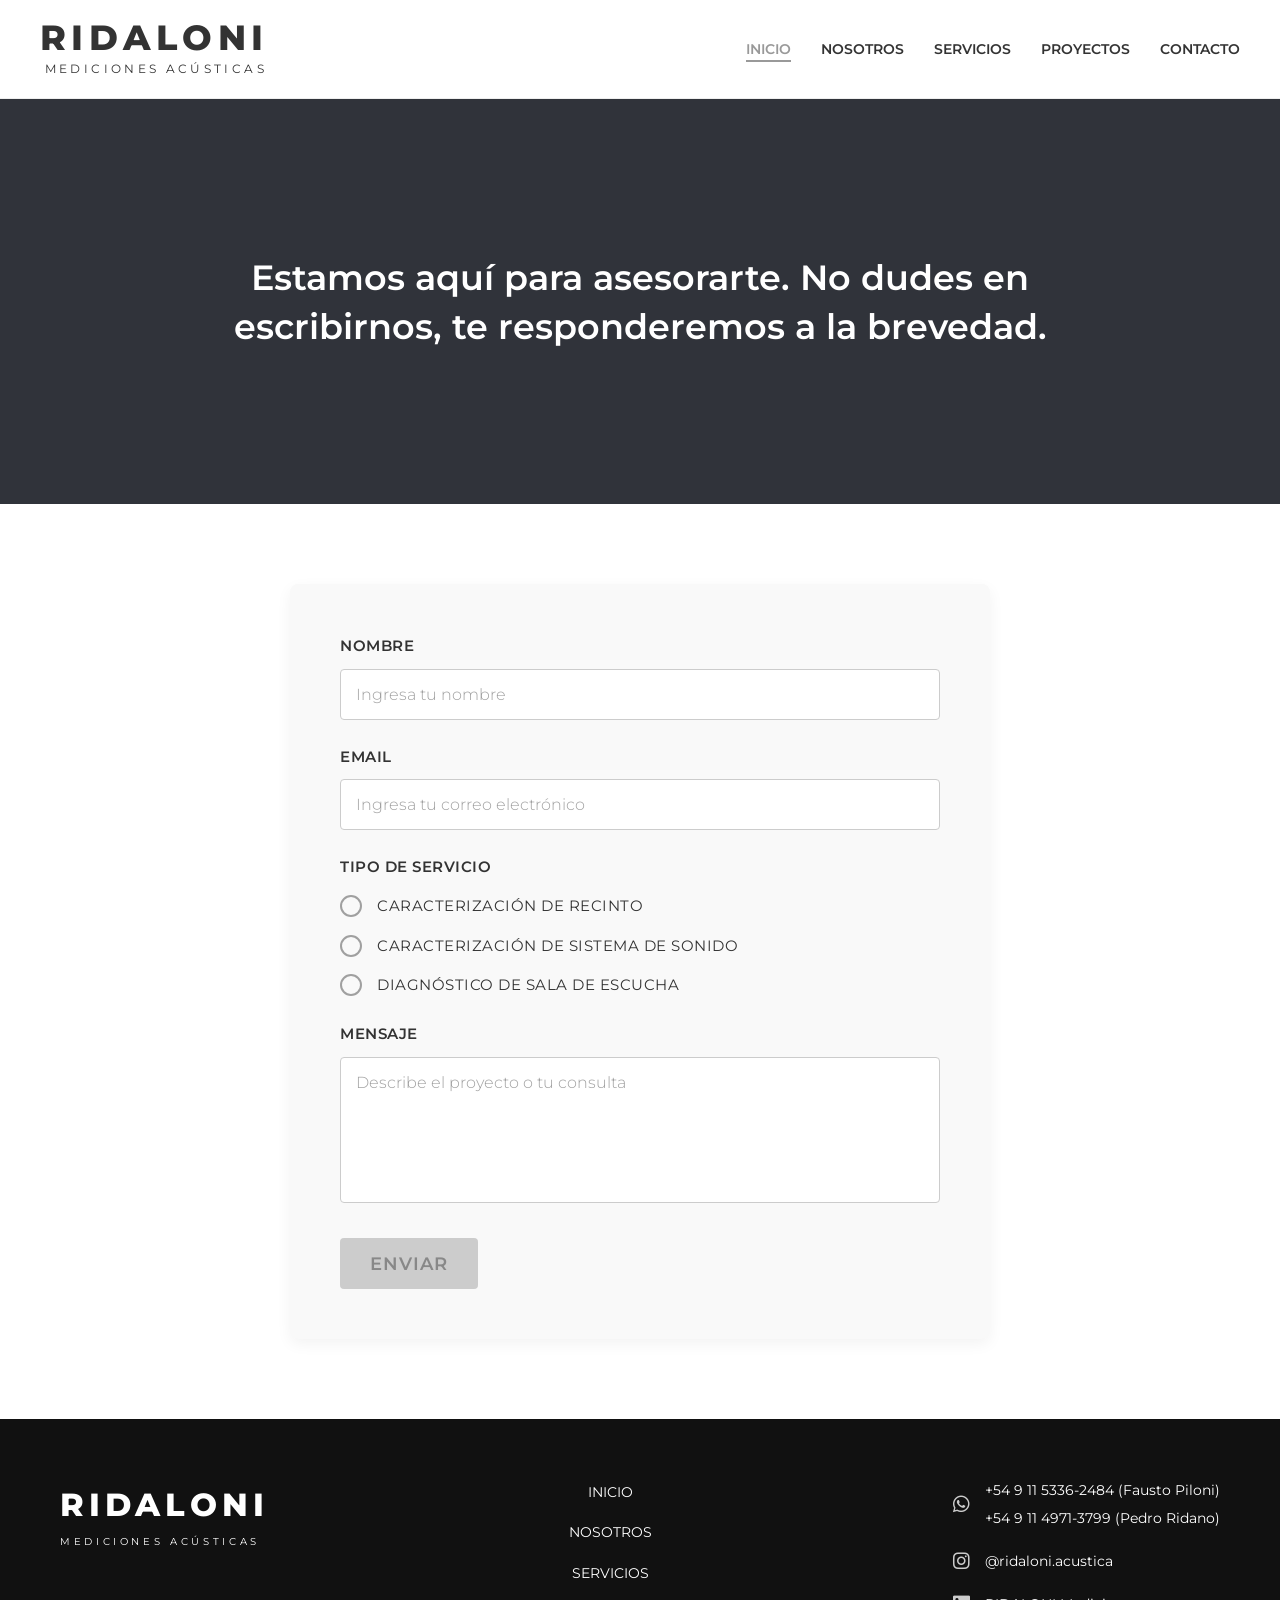
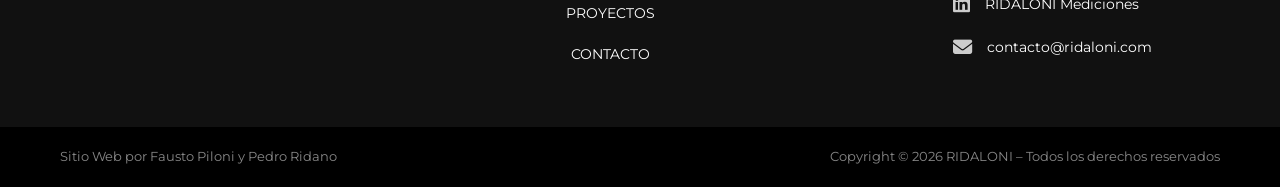
==== commit a5991d1b: "Update index.html" ====
--- a/contacto/index.html
+++ b/contacto/index.html
@@ -30,12 +30,13 @@
 
         <!-- MENÚ DE NAVEGACIÓN -->
         <nav class="main-nav">
-            <!-- ¡ESTA ES LA LÍNEA CLAVE QUE DEBE TENER EL ID! -->
             <ul id="nav-list">
-                <li><a href="index.html">Inicio</a></li>
-                <li><a href="nosotros.html">Nosotros</a></li>
-                <li><a href="servicios.html">Servicios</a></li>
-                <li><a href="contacto.html">Contacto</a></li>
+                <!-- La clase "active" es la que hace que quede subrayado -->
+                <li><a href="index.html" class="active">INICIO</a></li>
+                <li><a href="nosotros.html">NOSOTROS</a></li>
+                <li><a href="servicios.html">SERVICIOS</a></li>
+                <li><a href="proyectos.html">PROYECTOS</a></li>
+                <li><a href="contacto.html">CONTACTO</a></li>
             </ul>
         </nav>
     </header>
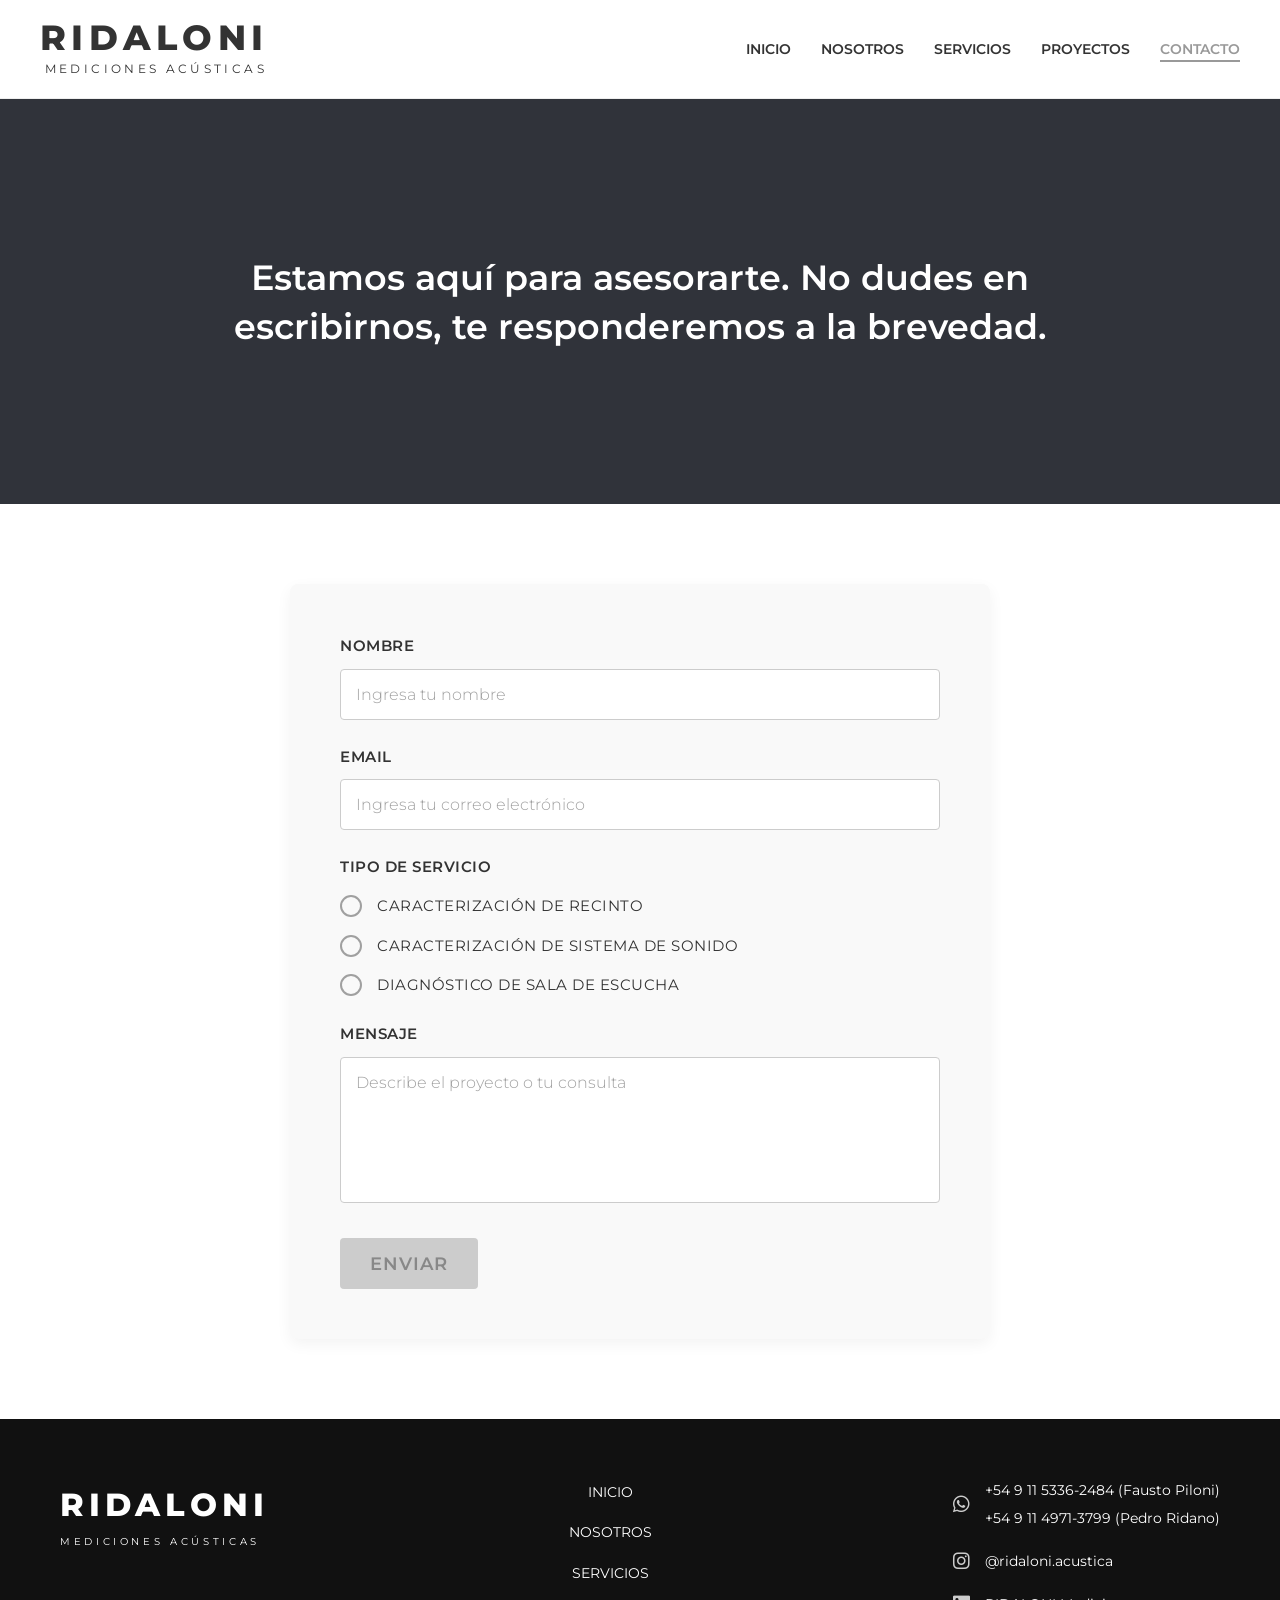
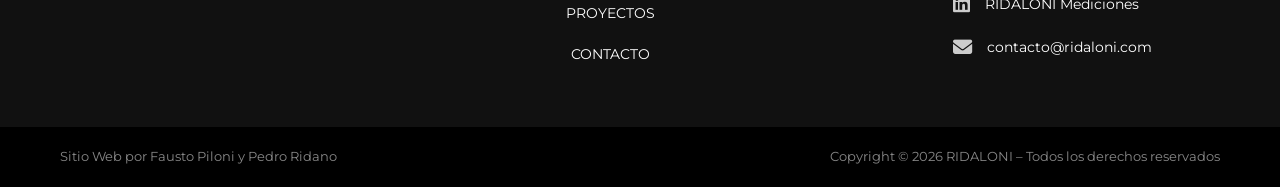
==== commit ee3f0dde: "Update index.html" ====
--- a/contacto/index.html
+++ b/contacto/index.html
@@ -16,7 +16,7 @@
 
     <!-- CABECERA Y NAVEGACIÓN -->
     <header class="main-header">
-        <a href="index.html" class="logo-link">
+        <a href="../" class="logo-link">
             <span class="logo-title">RIDALONI</span>
             <span class="logo-subtitle">MEDICIONES ACÚSTICAS</span>
         </a>
@@ -31,12 +31,11 @@
         <!-- MENÚ DE NAVEGACIÓN -->
         <nav class="main-nav">
             <ul id="nav-list">
-                <!-- La clase "active" es la que hace que quede subrayado -->
-                <li><a href="index.html" class="active">INICIO</a></li>
-                <li><a href="nosotros.html">NOSOTROS</a></li>
-                <li><a href="servicios.html">SERVICIOS</a></li>
-                <li><a href="proyectos.html">PROYECTOS</a></li>
-                <li><a href="contacto.html">CONTACTO</a></li>
+                <li><a href="../">INICIO</a></li>
+                <li><a href="../nosotros/">NOSOTROS</a></li>
+                <li><a href="../servicios/">SERVICIOS</a></li>
+                <li><a href="../proyectos/">PROYECTOS</a></li>
+                <li><a href="./" class="active">CONTACTO</a></li>
             </ul>
         </nav>
     </header>
